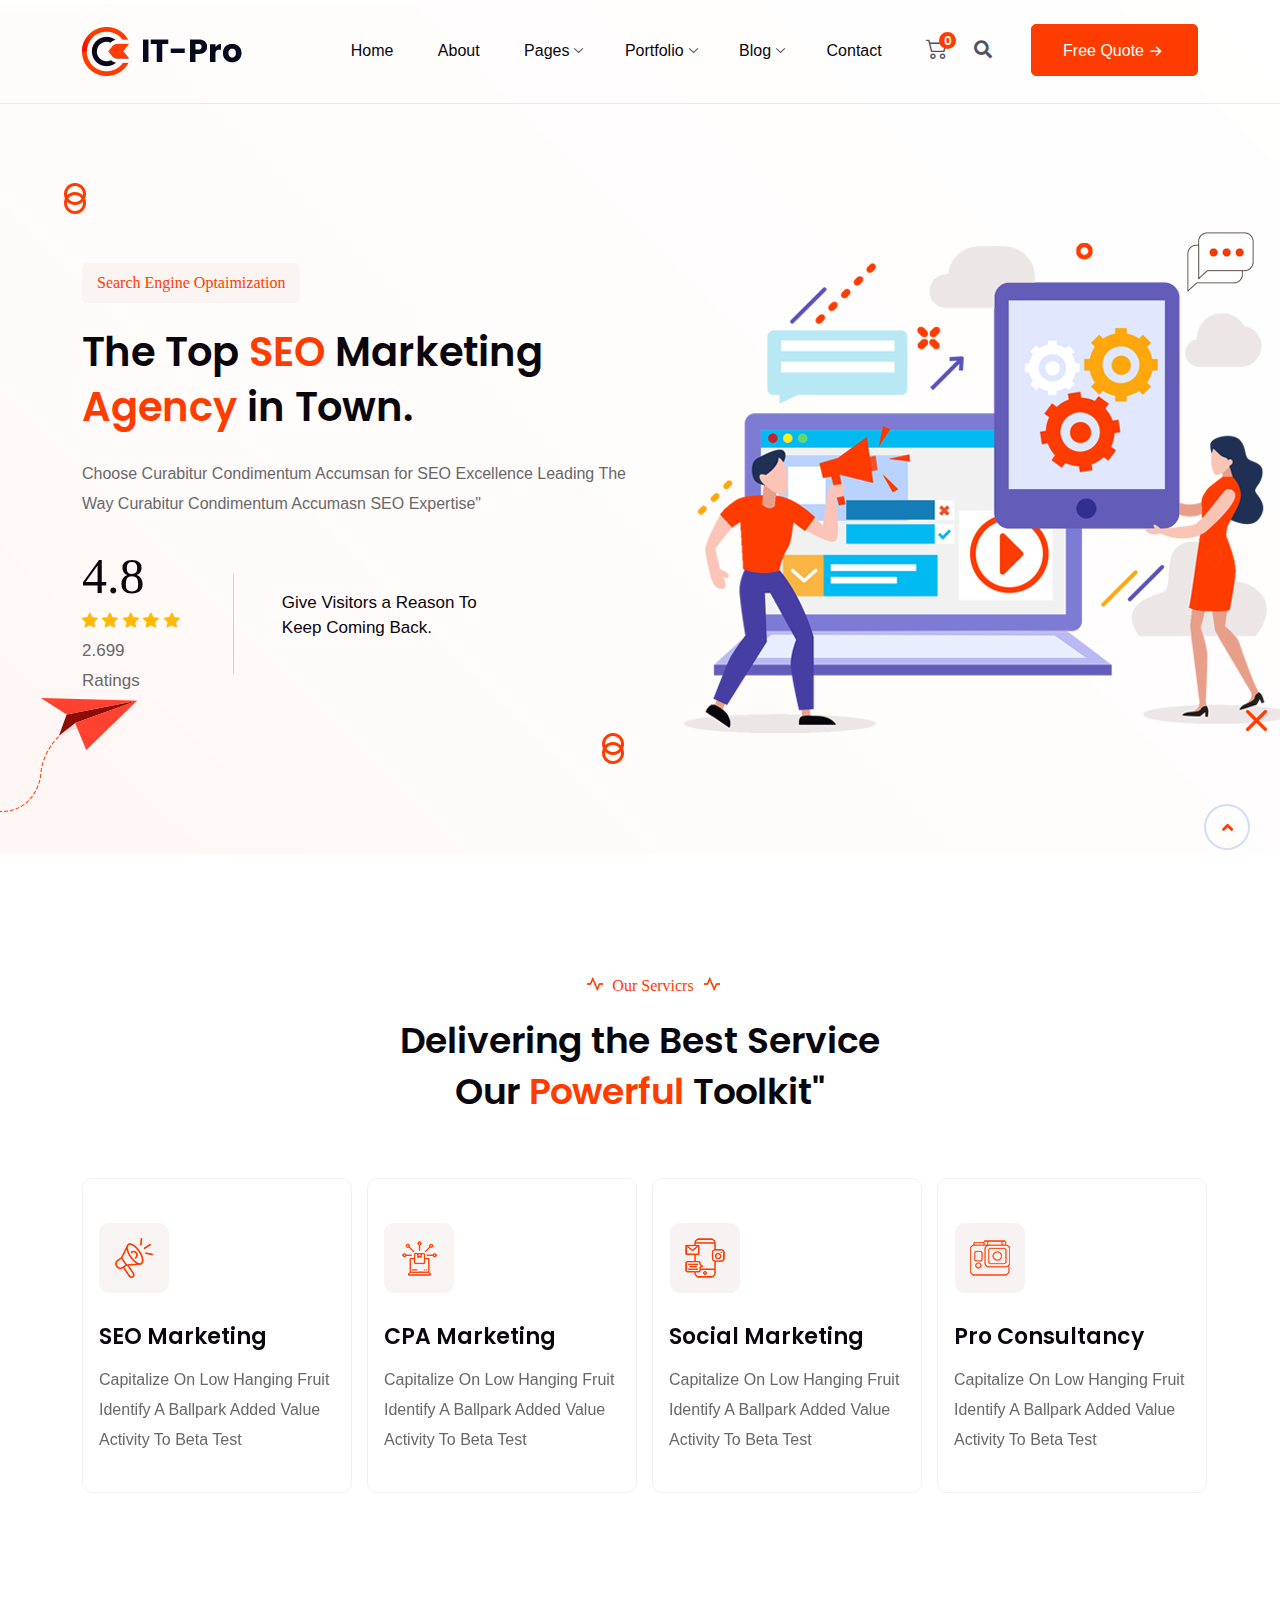
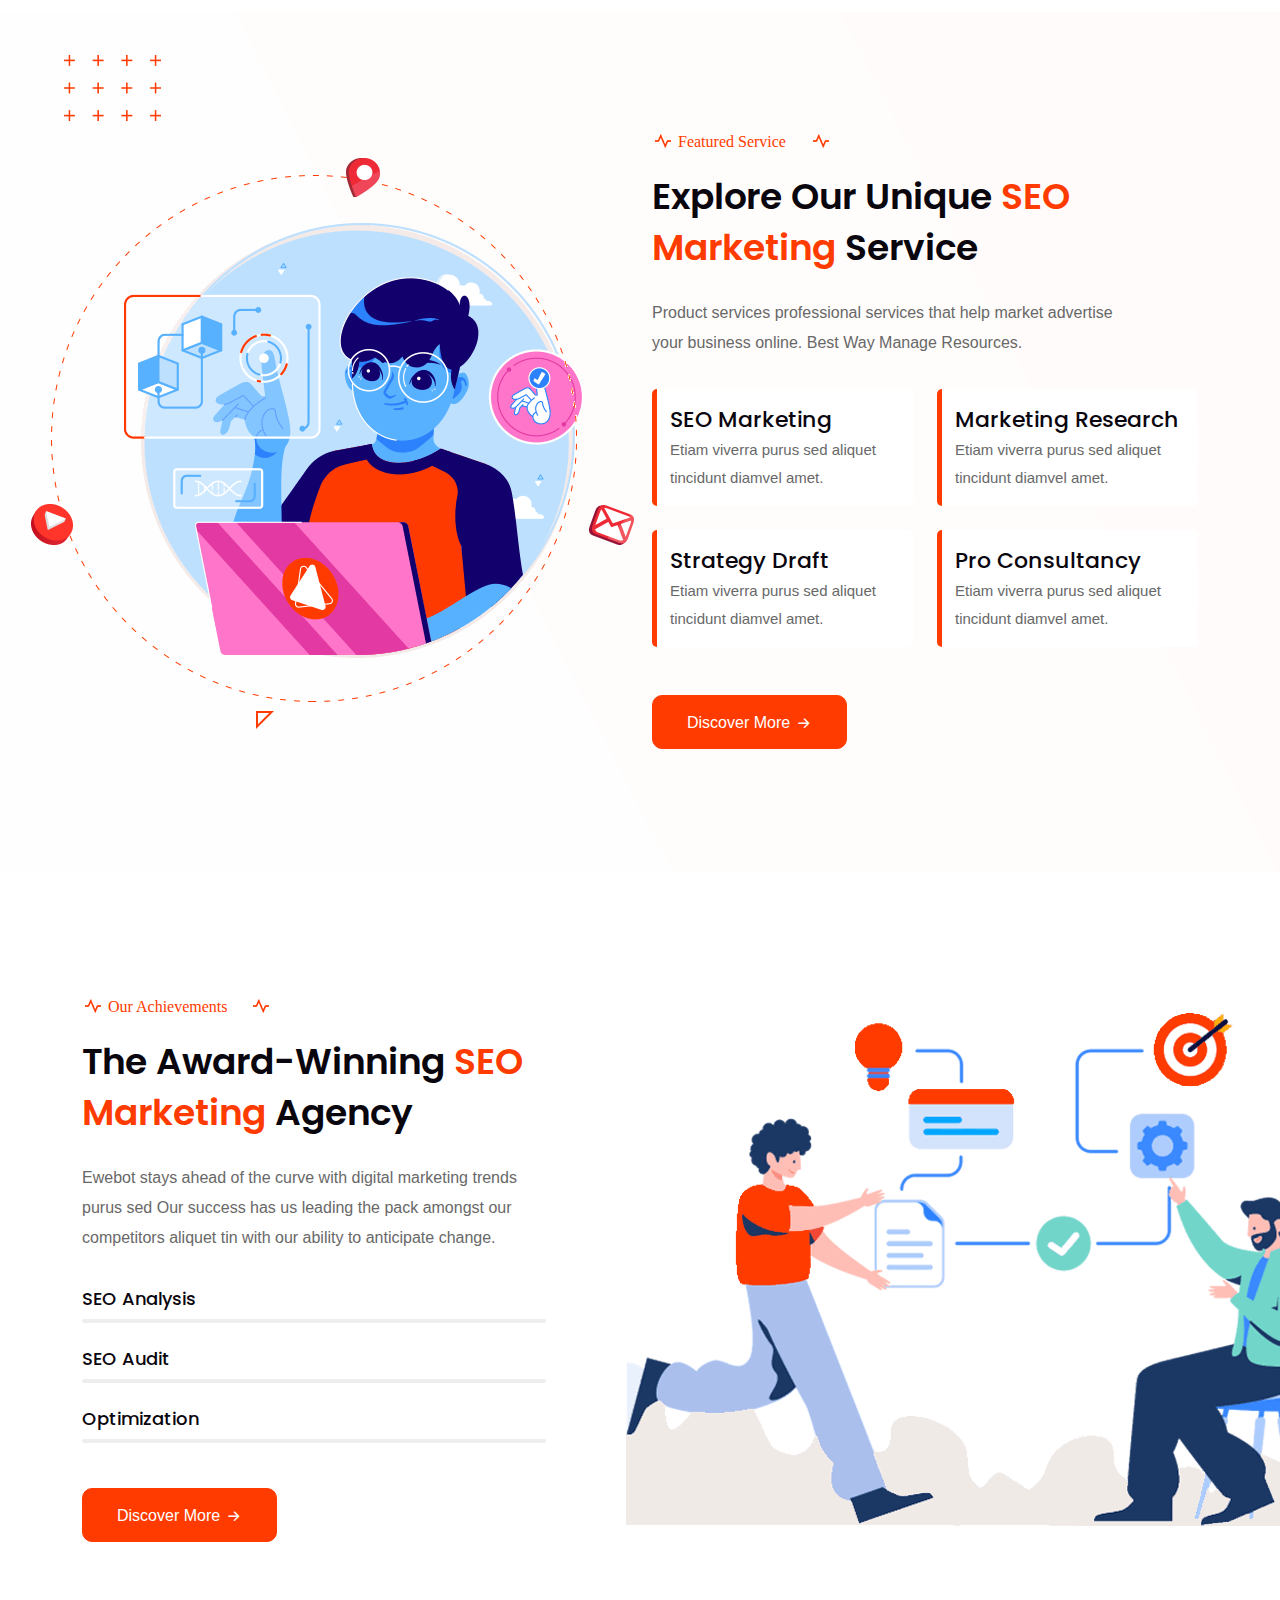
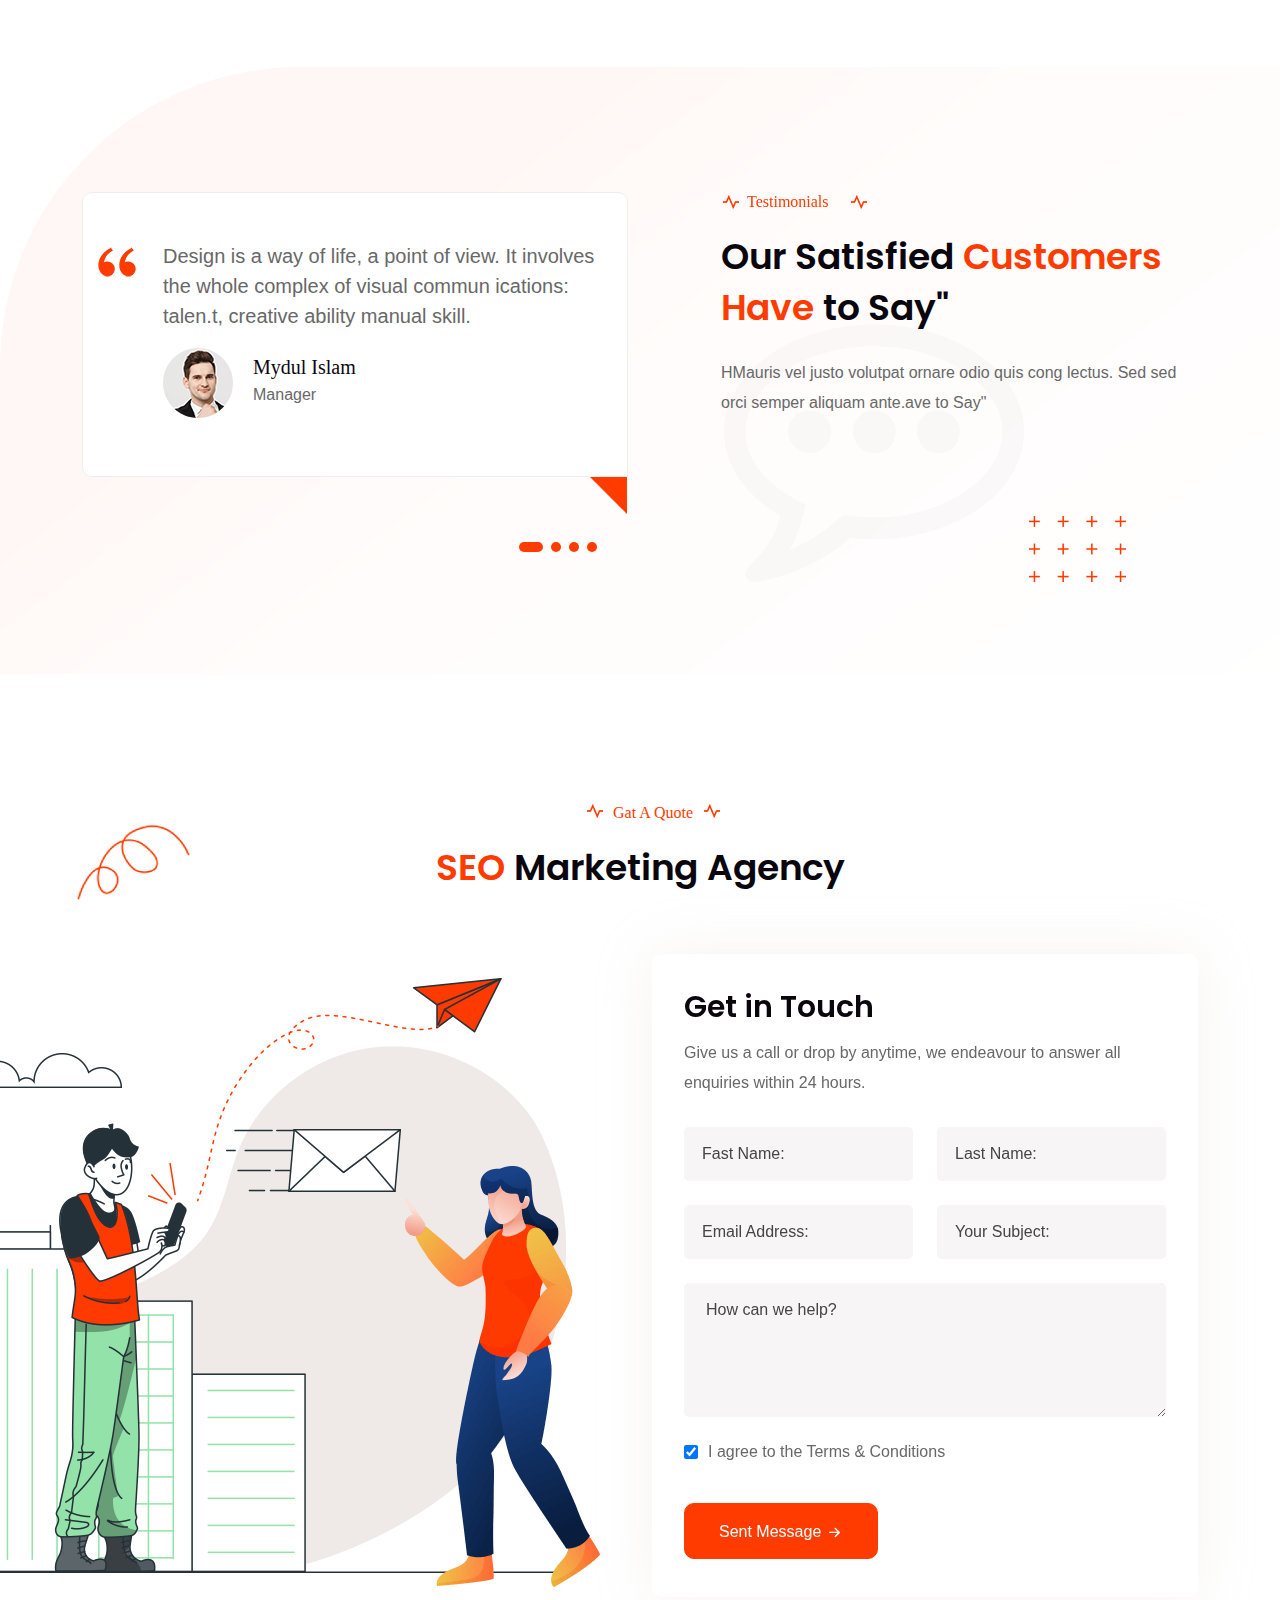
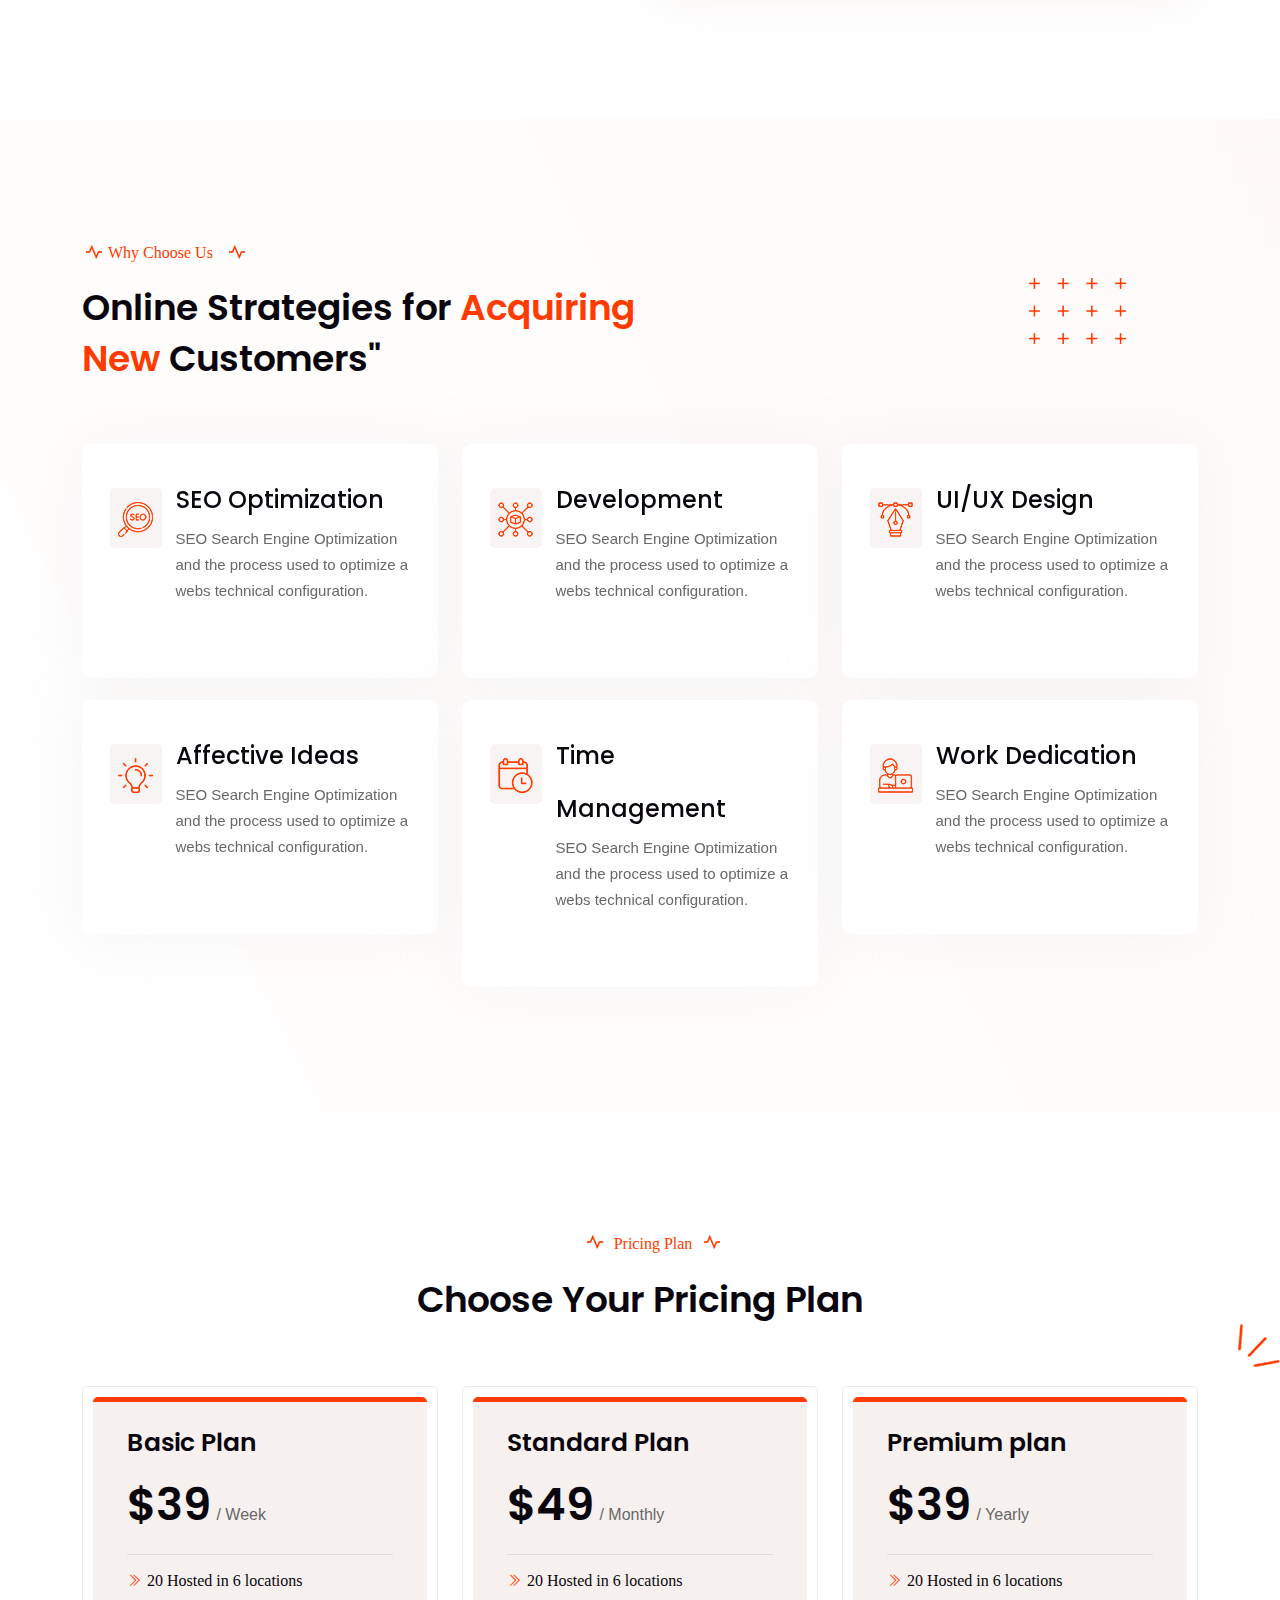
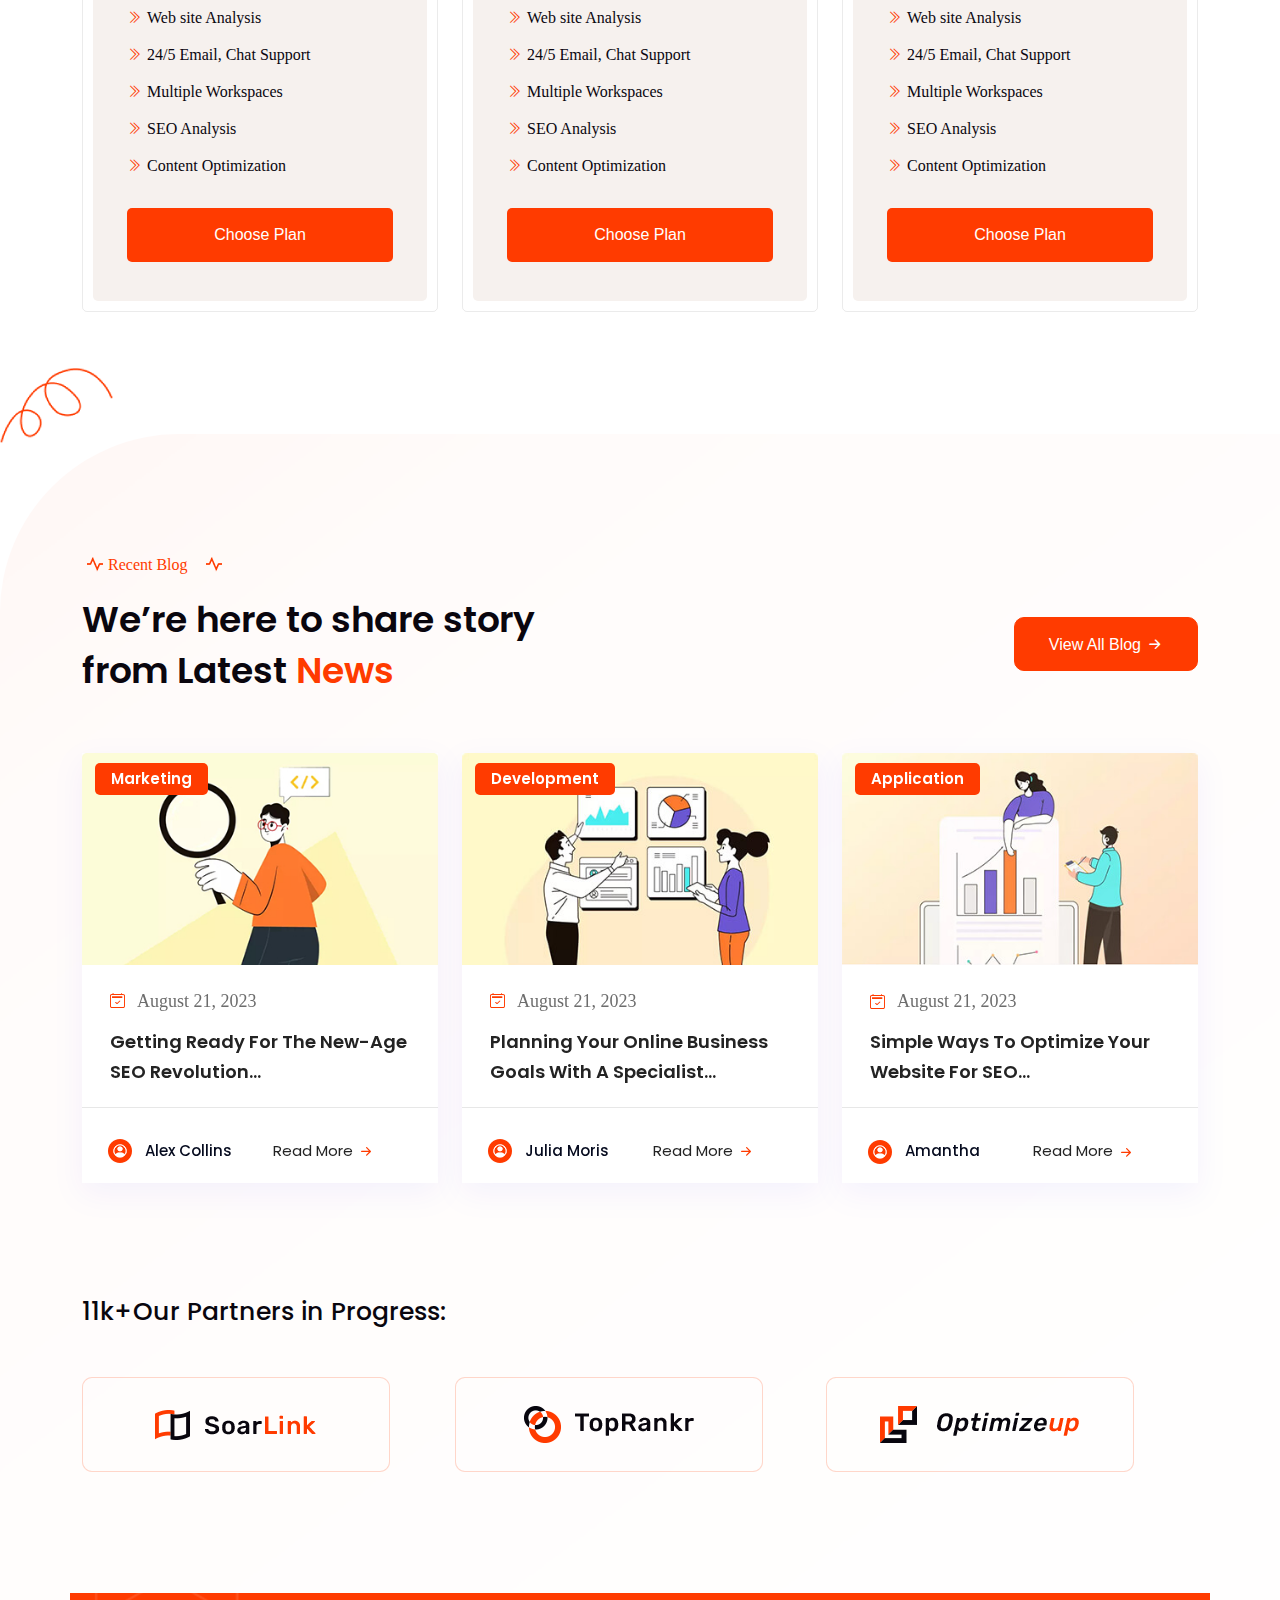
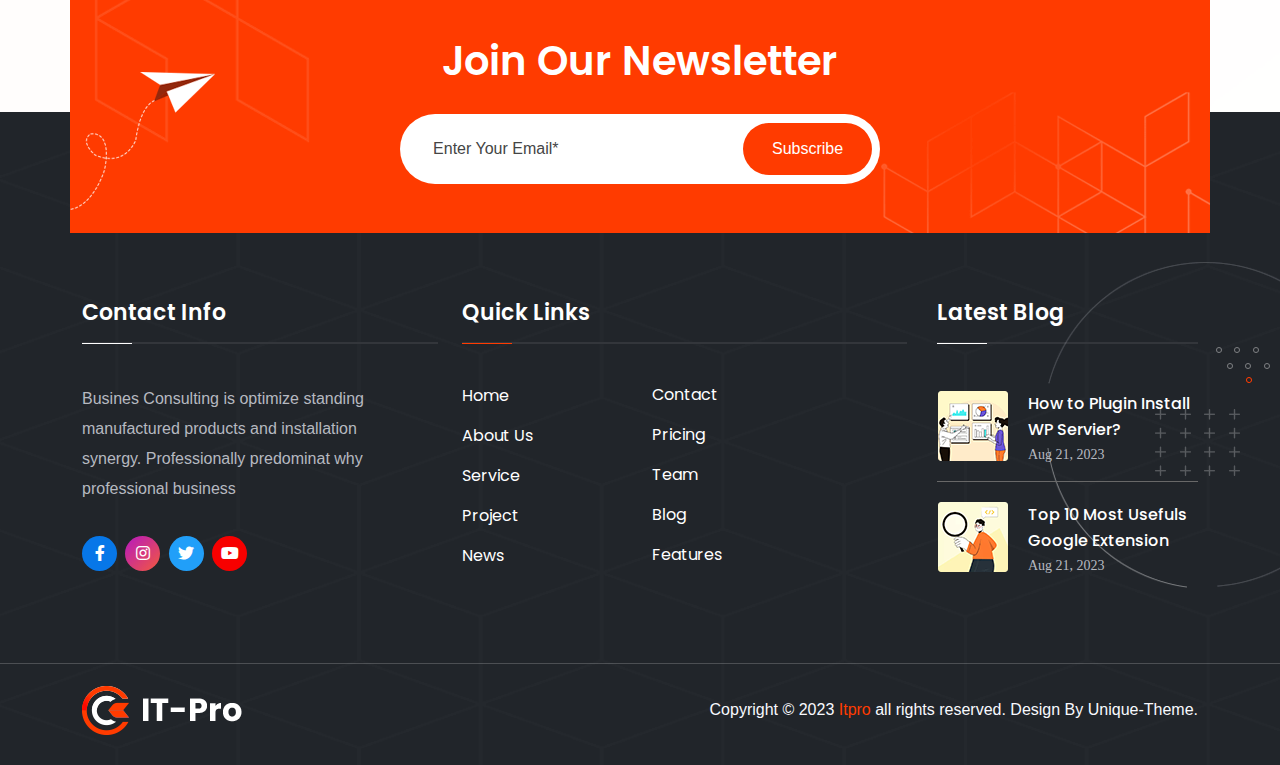
==== index.html @ f82e005d "premier depot" ====
<!DOCTYPE HTML>
<html lang="en-US">


<!-- Mirrored from m100.ditsolution.net/html/itpro/seo/index.html by HTTrack Website Copier/3.x [XR&CO'2014], Mon, 23 Oct 2023 16:25:37 GMT -->
<head>
	<meta charset="UTF-8">
	<meta http-equiv="x-ua-compatible" content="ie=edge">
	<title>itpro - Seo Agency  HTML5 Template</title>
	<meta name="description" content="">
	<meta name="viewport" content="width=device-width, initial-scale=1">
	<!-- Favicon -->
	<link rel="icon" type="image/png" sizes="56x56" href="assets/images/fav-icon/icon.png">

	<!-- bootstrap CSS -->
	<link rel="stylesheet" href="assets/css/bootstrap.min.css" type="text/css" media="all">
	<!-- carousel CSS -->
	<link rel="stylesheet" href="assets/css/owl.carousel.min.css" type="text/css" media="all">
	<!-- animate CSS -->
	<link rel="stylesheet" href="assets/css/animate.css" type="text/css" media="all">
	<!-- animated-text CSS -->
	<link rel="stylesheet" href="assets/css/animated-text.css" type="text/css" media="all">
	<!-- font-awesome CSS -->
	<link rel="stylesheet" href="assets/css/all.min.css" type="text/css" media="all">
	<!-- font-flaticon CSS -->
	<link rel="stylesheet" href="assets/css/flaticon.css" type="text/css" media="all">
	<!-- theme-default CSS -->
	<link rel="stylesheet" href="assets/css/theme-default.css" type="text/css" media="all">
	<!-- meanmenu CSS -->
	<link rel="stylesheet" href="assets/css/meanmenu.min.css" type="text/css" media="all">
	<!-- transitions CSS -->
	<link rel="stylesheet" href="assets/css/owl.transitions.css" type="text/css" media="all">
	<!-- venobox CSS -->
	<link rel="stylesheet" href="venobox/venobox.css" type="text/css" media="all">

	<!-- bootstrap icons -->
	<link rel="stylesheet" href="assets/css/bootstrap-icons.css" type="text/css" media="all">

	<!-- Main Style CSS -->
	<link rel="stylesheet" href="assets/css/style.css" type="text/css" media="all">
	<!-- responsive CSS -->
	<link rel="stylesheet" href="assets/css/responsive.css" type="text/css" media="all">

	<!-- modernizr js -->
	<script src="assets/js/vendor/modernizr-3.5.0.min.js"></script>
</head>

<body>
	<!-- loder -->
	<div class="loader-wrapper">
		<div class="loader"></div>
		<div class="loder-section left-section"></div>
		<div class="loder-section right-section"></div>
	</div>



<!--==================================================-->
<!-- Start itpro Header Menu Area -->
<!--==================================================-->
   <div id="sticky-header" class="header_menu_area">
   	    <div class="container">
   	    	<div class="row align-items-center">
   	    		<div class="col-lg-2 text-left">
   	    			<div class="header_logo">
   	    				<a href="index.html"><img src="assets/images/logo1.png" alt="logo"></a>
   	    			</div>
   	    		</div>
   	    		<div class="col-lg-10">
   	    			<div class="header_menu">
   	    				<ul class="nav_scroll">
   	    					<li><a href="index.html">Home</a></li>
   	    					<li><a href="about.html">About</a></li>
   	    					<li class="menu-item-has-children"><a href="#">Pages<i class="bi bi-chevron-down"></i></a>
						      <ul class="sub-menu">
							  		<li><a href="about.html">About Us</a></li>
									<li><a href="service.html">Service</a></li>
									<li><a href="service-details.html">Service Details</a></li>
									<li><a href="team.html">Our Team</a></li>
									<li><a href="pricing.html">Pricing</a></li>
									<li><a href="faqs.html">Faqs</a></li>
									<li><a href="404.html">404</a></li>
									<li><a href="contact.html">Contact Us</a></li>
								</ul>
   	    					</li>
   	    					<li class="menu-item-has-children"><a href="#">Portfolio<i class="bi bi-chevron-down"></i></a>
					           <ul class="sub-menu">
									<li><a href="portfolio.html">Portfolio</a></li>
									<li><a href="portfolio-details.html">Portfolio Details</a></li>
								</ul>
   	    					</li>
   	    					<li class="menu-item-has-children"><a href="#">Blog<i class="bi bi-chevron-down"></i></a>
					           <ul class="sub-menu">
									<li><a href="blog-grid.html">Blog Grid</a></li>
									<li><a href="blog-details.html">Blog Details</a></li>
								</ul>
   	    					</li>
   	    					<li><a href="contact.html">Contact</a></li>
   	    				</ul>
   	    				<div class="header-cart">
   	    					<a href="#"><i class="bi bi-cart2"></i></a>
   	    					<div class="cart-count">
   	    						<h4>0</h4>
   	    					</div>
   	    				</div>
   	    			   <div class="header-search-button search-box-outer">
				         <a href="#"><i class="fas fa-search"></i></a>
				       </div>
				       <div class="header-button">
				       		<a href="#">Free Quote<i class="bi bi-arrow-right-short"></i></a>
				       </div>
   	    			</div>
   	    		</div>
   	    	</div>
   	    </div>
   </div>
<!--==================================================-->
<!-- End itpro Header Menu Area -->
<!--==================================================-->




<!--==================================================-->
<!-- Start itpro Main Menu Area -->
<!--==================================================-->
<div class="mobile-menu-area sticky d-sm-block d-md-block d-lg-none ">
	<div class="mobile-menu">
		<nav class="header_menu">
			<ul class="nav_scroll">
				<li><a href="index.html">Home</a></li>
				<li><a href="about.html">About</a></li>
				<li class="menu-item-has-children"><a href="#">Pages</a>
		        <ul class="sub-menu">
			  		<li><a href="about.html">About Us</a></li>
					<li><a href="service.html">Service</a></li>
					<li><a href="service-details.html">Service Details</a></li>
					<li><a href="team.html">Our Team</a></li>
					<li><a href="pricing.html">Pricing</a></li>
					<li><a href="faqs.html">Faqs</a></li>
					<li><a href="404.html">404</a></li>
					<li><a href="contact.html">Contact Us</a></li>
				</ul>
				</li>
				<li class="menu-item-has-children"><a href="#">Portfolio</a>
	           <ul class="sub-menu">
					<li><a href="portfolio.html">Portfolio</a></li>
					<li><a href="portfolio-details.html">Portfolio Details</a></li>
				</ul>
				</li>
				<li class="menu-item-has-children"><a href="#">Blog</a>
	           <ul class="sub-menu">
					<li><a href="blog-grid.html">Blog Grid</a></li>
					<li><a href="blog-details.html">Blog Details</a></li>
				</ul>
				</li>
				<li><a href="contact.html">Contact</a></li>
			</ul>
		</nav>
	</div>
</div>
<!--==================================================-->
<!-- End itpro Main Menu Area -->
<!--==================================================-->




<!--==================================================-->
<!-- Start itpro Hero Area -->
<!--==================================================-->
	<div class="hero-area align-items-center d-flex">
		<div class="container">
			<div class="row upper align-items-center">
				<div class="col-lg-6 col-md-12">
					<div class="hero-content">
						<h4>Search Engine Optaimization </h4>
						<h1>The Top <span>SEO</span> Marketing</h1>
						<h1><span>Agency</span> in Town.</h1>
						<p class="hero-desc">Choose Curabitur Condimentum Accumsan for SEO Excellence Leading The Way Curabitur Condimentum Accumasn SEO Expertise"</p>
					</div>
					<div class="customer-rating">
						<div class="customer-rating-content">
							<h1>4.8</h1>
							<ul>
								<li><i class="bi bi-star-fill"></i></li>
								<li><i class="bi bi-star-fill"></i></li>
								<li><i class="bi bi-star-fill"></i></li>
								<li><i class="bi bi-star-fill"></i></li>
								<li><i class="bi bi-star-fill"></i></li>
							</ul>
							<p>2.699 Ratings</p>
						</div>
						<div class="customer-comment">
						    <p>Give Visitors a Reason To Keep Coming Back.</p>
					    </div>
					</div>
			    </div>
			    <div class="col-lg-6 col-md-12">
			    	<div class="hero-thumb">
			    		<img src="assets/images/slider/hero-thumb.png" alt="">
			    	</div>
			    </div>
			</div>
		   <div class="hero-shape-1">
		    	<img src="assets/images/slider/hero-shape-1.png" alt="">
		    </div>
		    <div class="hero-shape-2">
		    	<img src="assets/images/slider/hero-shape-2.png" alt="">
		    </div>	
		    <div class="hero-shape-3">
		    	<img src="assets/images/slider/hero-shape-2.png" alt="">
		    </div>			  
		     <div class="hero-shape-4">
		    	<img src="assets/images/slider/hero-shape-3.png" alt="">
		    </div>
		</div>
	</div>
<!--==================================================-->
<!-- End itpro Hero Area -->
<!--==================================================-->





<!--==================================================-->
<!-- Start itpro Service Area -->
<!--==================================================-->
<div class="service-area">
	<div class="container">
		<div class="row">
			<div class="col-md-12 text-center">
				<div class="section-title center">
					<h4>Our Servicrs</h4>
					<h1> Delivering the Best Service </h1>
					<h1>Our <span>Powerful</span> Toolkit"</h1>
				</div>
			</div>
		</div>
		<div class="row align-items-center">					
			<div class="col-lg-3 col-md-6">
				<div class="flip-box">
				   <div class="flip-box-inner">
					    <div class="flip-box-front">
					       <div class="filp-box-icon">
					       	 <img src="assets/images/resource/service-icon-1.png" alt="">
					       </div>
					       <div class="filp-box-content">
					       	  <h4>SEO Marketing</h4>
					       	  <p>Capitalize On Low Hanging Fruit Identify A Ballpark Added Value Activity To Beta Test</p>
					       </div>
					    </div>
					    <div class="flip-box-back">
					       <div class="flip-box-back-content">
					      	  <h4>Digital Product</h4>
					      	  <p>Phasellus malesuada fringillafgs Provide A Robust Synopsis From High Level Overviewie Office Info
                               Services, Sweeping Mopping The Kitchen Cleaning,</p>
					       </div>
					       <div class="flip-box-button">
					       	   <a href="#">Read More<i class="bi bi-arrow-right-short"></i></a>
					       </div>
					       <div class="filp-box-back-number">
					       	  <h4>01</h4>
					       </div>
					    </div>
				   </div>
				</div>
			</div>				
			<div class="col-lg-3 col-md-6">
				<div class="flip-box">
				   <div class="flip-box-inner">
					    <div class="flip-box-front">
					       <div class="filp-box-icon">
					       	 <img src="assets/images/resource/service-icon-4.png" alt="">
					       </div>
					       <div class="filp-box-content">
					       	  <h4>CPA Marketing</h4>
					       	  <p>Capitalize On Low Hanging Fruit Identify A Ballpark Added Value Activity To Beta Test</p>
					       </div>
					    </div>
					    <div class="flip-box-back">
					       <div class="flip-box-back-content">
					      	  <h4>Digital Product</h4>
					      	  <p>Phasellus malesuada fringillafgs Provide A Robust Synopsis From High Level Overviewie Office Info
                               Services, Sweeping Mopping The Kitchen Cleaning,</p>
					       </div>
					       <div class="flip-box-button">
					       	   <a href="#">Read More<i class="bi bi-arrow-right-short"></i></a>
					       </div>
					       <div class="filp-box-back-number">
					       	  <h4>02</h4>
					       </div>
					    </div>
				   </div>
				</div>
			</div>				
			<div class="col-lg-3 col-md-6">
				<div class="flip-box">
				   <div class="flip-box-inner">
					    <div class="flip-box-front">
					       <div class="filp-box-icon">
					       	 <img src="assets/images/resource/service-icon-2.png" alt="">
					       </div>
					       <div class="filp-box-content">
					       	  <h4>Social Marketing</h4>
					       	  <p>Capitalize On Low Hanging Fruit Identify A Ballpark Added Value Activity To Beta Test</p>
					       </div>
					    </div>
					    <div class="flip-box-back">
					       <div class="flip-box-back-content">
					      	  <h4>Digital Product</h4>
					      	  <p>Phasellus malesuada fringillafgs Provide A Robust Synopsis From High Level Overviewie Office Info
                               Services, Sweeping Mopping The Kitchen Cleaning,</p>
					       </div>
					       <div class="flip-box-button">
					       	   <a href="#">Read More<i class="bi bi-arrow-right-short"></i></a>
					       </div>
					       <div class="filp-box-back-number">
					       	  <h4>03</h4>
					       </div>
					    </div>
				   </div>
				</div>
			</div>				
			<div class="col-lg-3 col-md-6">
				<div class="flip-box">
				   <div class="flip-box-inner">
					    <div class="flip-box-front">
					       <div class="filp-box-icon">
					       	 <img src="assets/images/resource/service-icon-3.png" alt="">
					       </div>
					       <div class="filp-box-content">
					       	  <h4>Pro Consultancy</h4>
					       	  <p>Capitalize On Low Hanging Fruit Identify A Ballpark Added Value Activity To Beta Test</p>
					       </div>
					    </div>
					    <div class="flip-box-back">
					       <div class="flip-box-back-content">
					      	  <h4>Digital Product</h4>
					      	  <p>Phasellus malesuada fringillafgs Provide A Robust Synopsis From High Level Overviewie Office Info
                               Services, Sweeping Mopping The Kitchen Cleaning,</p>
					       </div>
					       <div class="flip-box-button">
					       	   <a href="#">Read More<i class="bi bi-arrow-right-short"></i></a>
					       </div>
					       <div class="filp-box-back-number">
					       	  <h4>04</h4>
					       </div>
					    </div>
				   </div>
				</div>
			</div>				
		</div>	
	</div>
</div>
<!--==================================================-->
<!-- Start itpro Service Area -->
<!--==================================================-->



<!--==================================================-->
<!-- Start itpro feature Area-->
<!--==================================================-->
<div class="feature-area">
	<div class="container">
		<div class="row align-items-center">
			<div class="col-lg-6 col-md-12">
				<div class="feature-thumb">
					<img src="assets/images/resource/feature-thumb.png" alt="">
				</div>
			</div>
			<div class="col-lg-6 col-md-12">
				<div class="section-title tow">
					<h4>Featured Service</h4>
					<h1>Explore Our Unique <span>SEO</span></h1>
					<h1><span>Marketing</span> Service</h1>
					<p class="description-1">Product services professional services that help market 
					advertise your business online. Best Way Manage Resources.</p>
				</div>

				<div class="row">
					<div class="col-md-6">
						<div class="single-feature-item">
						    <div class="feature-content">
						    	<h4>SEO Marketing</h4>
						    	<p>Etiam viverra purus sed aliquet tincidunt diamvel amet.</p>
						    </div>
						</div>
					</div>				
					<div class="col-md-6">
						<div class="single-feature-item">
						    <div class="feature-content">
						    	<h4>Marketing Research</h4>
						    	<p>Etiam viverra purus sed aliquet tincidunt diamvel amet.</p>
						    </div>
						</div>
					</div>				
					<div class="col-md-6">
						<div class="single-feature-item">
						    <div class="feature-content">
						    	<h4>Strategy Draft</h4>
						    	<p>Etiam viverra purus sed aliquet tincidunt diamvel amet.</p>
						    </div>
						</div>
					</div>				
					<div class="col-md-6">
						<div class="single-feature-item">
						    <div class="feature-content">
						    	<h4>Pro Consultancy</h4>
						    	<p>Etiam viverra purus sed aliquet tincidunt diamvel amet.</p>
						    </div>
						</div>
					</div>
					<div class="itpro-button">
						<a href="#">Discover More<i class="bi bi-arrow-right-short"></i></a>
					</div>
				</div>
			</div>
		</div>
		<div class="feature-shape-1 rotateme">
			<img src="assets/images/resource/feature-shape-1.png" alt="">
		</div>
		<div class="feature-shape-2">
			<a href="#"><img src="assets/images/resource/feature-shape-2.png" alt=""></a>
		</div>		
		<div class="feature-shape-3">
			<a href="mailto:someone@example.com"><img src="assets/images/resource/feature-shape-3.png" alt=""></a>
		</div>		
		<div class="feature-shape-4">
			<a class="video-vemo-icon venobox vbox-item" data-vbtype="youtube" data-autoplay="true" href="https://www.youtube.com/watch?v=e6R6VsgD8yQ"><img src="assets/images/resource/feature-shape-4.png" alt=""></a>
		</div>
		<div class="feature-shape-5">
			<img src="assets/images/resource/feature-shape-5.png" alt="">
		</div>			
		<div class="feature-shape-6">
			<img src="assets/images/resource/feature-shape-6.png" alt="">
		</div>	
	</div>
</div>
<!--==================================================-->
<!-- End itpro feature Area-->
<!--==================================================-->




<!--==================================================-->
<!-- Start itpro Skill Area-->
<!--==================================================-->
<div class="skill-area">
	<div class="container">
		<div class="row align-items-center">
			<div class="col-lg-6 col-md-12">
				<div class="section-title tow">
					<h4>Our Achievements</h4>
					<h1>The Award-Winning <span>SEO</span></h1>
					<h1><span>Marketing</span> Agency</h1>
					<p class="description-1">Ewebot stays ahead of the curve with digital marketing trends  purus sed
                   Our success has us leading the pack amongst our competitors  aliquet tin with our ability to anticipate change.</p>
				</div>
				<div class="skill">
					<p>SEO Analysis</p>
					<div class="skill-bar skill1 wow slideInLeft animated">
						<span class="skill-count1">95%</span>
					</div>
				</div>
				<div class="skill">
					<p>SEO Audit</p>
					<div class="skill-bar skill2 wow slideInLeft animated">
						 <span class="skill-count2">85%</span>
					</div>
				</div>      
			    <div class="skill">
					<p>Optimization</p>
					<div class="skill-bar skill1 wow slideInLeft animated">
						<span class="skill-count1">95%</span>
					</div>
				</div>
				<div class="itpro-button">
					<a href="#">Discover More<i class="bi bi-arrow-right-short"></i></a>
				</div>
			</div>
			<div class="col-lg-6 col-md-12">
				<div class="skill-thumb">
					<img src="assets/images/resource/skill-thumb.png" alt="">
				</div>
			</div>
		</div>
	</div>
</div>
<!--==================================================-->
<!-- End itpro Skill Area -->
<!--==================================================-->




<!--==================================================-->
<!-- Start itpro Testimonial Area -->
<!--==================================================-->
<div class="testimonial-area">
	<div class="container">
		<div class="row">
			<div class="col-lg-6 col-md-12">
				<div class="row">
					<div class="testimonial_list owl-carousel">
						<div class="col-md-12">
							<div class="single-testimonial-box">
								<div class="testi-quote-icon">
									<img src="assets/images/resource/testi-quote-icon-1.png" alt="">
								</div>
								<div class="testi-content">
									<p>Design is a way of life, a point of view. It involves the whole complex of visual commun ications: talen.t,
			                        creative ability manual skill.</p>

			                        <div class="testi-author">
									   <div class="testi-author-thumb">
										   <img src="assets/images/resource/testi-img.png" alt="">
									    </div>
									    <div class="testi-author-title">
										    <h4>Mydul Islam</h4>
										    <p>Manager</p>
									    </div>
								    </div>
								</div>
							</div>
						</div>						
						<div class="col-md-12">
							<div class="single-testimonial-box">
								<div class="testi-quote-icon">
									<img src="assets/images/resource/testi-quote-icon-1.png" alt="">
								</div>
								<div class="testi-content">
									<p>Design is a way of life, a point of view. It involves the whole complex of visual commun ications: talen.t,
			                        creative ability manual skill.</p>

			                        <div class="testi-author">
									   <div class="testi-author-thumb">
										   <img src="assets/images/resource/testi-img.png" alt="">
									    </div>
									    <div class="testi-author-title">
										    <h4>Mydul Islam</h4>
										    <p>Manager</p>
									    </div>
								    </div>
								</div>
							</div>
						</div>						
						<div class="col-md-12">
							<div class="single-testimonial-box">
								<div class="testi-quote-icon">
									<img src="assets/images/resource/testi-quote-icon-1.png" alt="">
								</div>
								<div class="testi-content">
									<p>Design is a way of life, a point of view. It involves the whole complex of visual commun ications: talen.t,
			                        creative ability manual skill.</p>

			                        <div class="testi-author">
									   <div class="testi-author-thumb">
										   <img src="assets/images/resource/testi-img.png" alt="">
									    </div>
									    <div class="testi-author-title">
										    <h4>Mydul Islam</h4>
										    <p>Manager</p>
									    </div>
								    </div>
								</div>
							</div>
						</div>						
						<div class="col-md-12">
							<div class="single-testimonial-box">
								<div class="testi-quote-icon">
									<img src="assets/images/resource/testi-quote-icon-1.png" alt="">
								</div>
								<div class="testi-content">
									<p>Design is a way of life, a point of view. It involves the whole complex of visual commun ications: talen.t,
			                        creative ability manual skill.</p>

			                        <div class="testi-author">
									   <div class="testi-author-thumb">
										   <img src="assets/images/resource/testi-img.png" alt="">
									    </div>
									    <div class="testi-author-title">
										    <h4>Mydul Islam</h4>
										    <p>Manager</p>
									    </div>
								    </div>
								</div>
							</div>
						</div>
					</div>
				</div>
			</div>
			<div class="col-lg-6 col-md-12">
				<div class="section-title tow">
					<h4>Testimonials</h4>
					<h1>Our Satisfied <span>Customers</span></h1>
					<h1><span>Have</span> to Say"</h1>
					<p class="description-1">HMauris vel justo volutpat ornare odio quis cong lectus. Sed sed orci semper
                    aliquam ante.ave to Say"</p>
				</div>
			</div>
		</div>
		<div class="testi-shape-1">
			<img src="assets/images/resource/testi-shape-2.png" alt="">
		</div>		
		<div class="testi-shape-2">
			<img src="assets/images/resource/feature-shape-5.png" alt="">
		</div>
	</div>
</div>
<!--==================================================-->
<!-- Start itpro Testimonial Area -->
<!--==================================================-->



<!--==================================================-->
<!-- Start itpro Contact Area -->
<!--==================================================-->
<div class="contact-area">
	<div class="container">
		<div class="row">
			<div class="col-md-12 text-center">
				<div class="section-title center">
					<h4>Gat A Quote</h4>
					<h1><span>SEO</span> Marketing Agency</h1>
				</div>
			</div>
		</div>
		<div class="row align-items-center">
			<div class="col-lg-6 col-md-12">
				<div class="contact-thumb">
					<img src="assets/images/resource/contact-thumb.png" alt="">
					<div class="contact-shape-1 bounce-animate1">
						<img src="assets/images/resource/contact-shape-1.png" alt="">
					</div>			
					<div class="contact-shape-2">
						<img src="assets/images/resource/contact-shape-2.png" alt="">
					</div>
				</div>
			</div>
			<div class="col-lg-6 col-md-12">
				<div class="single-contact-box">
					<div class="contact-content">
						<h4>Get in Touch</h4>
						<p>Give us a call or drop by anytime, we endeavour to answer all enquiries within 24 hours.</p>
					</div>
					<form action="https://formspree.io/f/myyleorq" method="POST" id="dreamit-form">
					    <div class="row">
					       <div class="col-md-6">
							    <div class="single-input-box">
								    <input type="text" name="Fast Name" placeholder="Fast Name:" required>
							    </div>
						    </div>						
						    <div class="col-md-6">
							    <div class="single-input-box">
							 	    <input type="text" name="Last Name" placeholder="Last Name:" required>
							    </div>
						   </div>						   
						    <div class="col-md-6">
							    <div class="single-input-box">
							 	    <input type="text" name="Email" placeholder="Email Address:" required>
							    </div>
						   </div>						    
						   <div class="col-md-6">
							    <div class="single-input-box">
							 	    <input type="text" name="subject" placeholder="Your Subject:" required>
							    </div>
						   </div>
						   <div class="col-md-12">
						   	  <div class="single-massage-box">
						   	  	 <textarea name="massage" id="massage" cols="30" rows="10" placeholder="How can we help?"></textarea>
						   	  </div>
						   </div>
						   <div class="col-md-12">
						   	   <div class="checke-box">
						   	  	   <input type="checkbox" checked="checked" name="sameadr"><span>I agree to the Terms & Conditions</span>
						   	    </div>
						   </div>
						   <div class="col-md-12">
						   	   <div class="submit-button">
						   	   	  <button type="submit">Sent Message<i class="bi bi-arrow-right-short"></i></button>
						   	   </div>
						   </div>
					    </div>
				   </form>
				   <div id="status"></div>
				</div>
			</div>
		</div>
		<div class="contact-section-shape">
			<img src="assets/images/resource/section-shape-2.png" alt="">
		</div>
	</div>
</div>
<!--==================================================-->
<!-- Start itpro Contact Area -->
<!--==================================================-->



<!--==================================================-->
<!-- Start itpro Why Choose US Area -->
<!--==================================================-->
<div class="why-choose-us-area">
	<div class="container">
		<div class="row">
			<div class="col-lg-8">
			   <div class="section-title tow">
					<h4>Why Choose Us</h4>
					<h1>Online Strategies for <span>Acquiring</span></h1>
					<h1><span>New</span> Customers"</h1>
				</div>
			</div>
		</div>
		<div class="row">
			<div class="col-lg-4 col-md-6">
				<div class="single-why-choose-us-box">
					<div class="choose-us-icon">
						<img src="assets/images/resource/why-choose-icon-1.png" alt="">
					</div>
					<div class="choose-us-content">
						<h4>SEO Optimization </h4>
						<p>SEO Search Engine Optimization and the process used to optimize a webs technical configuration.</p>
					</div>
				</div>
			</div>			
			<div class="col-lg-4 col-md-6">
				<div class="single-why-choose-us-box">
					<div class="choose-us-icon">
						<img src="assets/images/resource/why-choose-icon-2.png" alt="">
					</div>
					<div class="choose-us-content">
						<h4>Development</h4>
						<p>SEO Search Engine Optimization and the process used to optimize a webs technical configuration.</p>
					</div>
				</div>
			</div>			
			<div class="col-lg-4 col-md-6">
				<div class="single-why-choose-us-box">
					<div class="choose-us-icon">
						<img src="assets/images/resource/why-choose-icon-3.png" alt="">
					</div>
					<div class="choose-us-content">
						<h4>UI/UX Design</h4>
						<p>SEO Search Engine Optimization and the process used to optimize a webs technical configuration.</p>
					</div>
				</div>
			</div>			
			<div class="col-lg-4 col-md-6">
				<div class="single-why-choose-us-box">
					<div class="choose-us-icon">
						<img src="assets/images/resource/why-choose-icon-4.png" alt="">
					</div>
					<div class="choose-us-content">
						<h4>Affective Ideas</h4>
						<p>SEO Search Engine Optimization and the process used to optimize a webs technical configuration.</p>
					</div>
				</div>
			</div>			
			<div class="col-lg-4 col-md-6">
				<div class="single-why-choose-us-box">
					<div class="choose-us-icon">
						<img src="assets/images/resource/why-choose-icon-5.png" alt="">
					</div>
					<div class="choose-us-content">
						<h4>Time Management</h4>
						<p>SEO Search Engine Optimization and the process used to optimize a webs technical configuration.</p>
					</div>
				</div>
			</div>			
			<div class="col-lg-4 col-md-6">
				<div class="single-why-choose-us-box">
					<div class="choose-us-icon">
						<img src="assets/images/resource/why-choose-icon-6.png" alt="">
					</div>
					<div class="choose-us-content">
						<h4>Work Dedication</h4>
						<p>SEO Search Engine Optimization and the process used to optimize a webs technical configuration.</p>
					</div>
				</div>
			</div>
		</div>
		<div class="choose-us-shape">
			<img src="assets/images/resource/feature-shape-5.png" alt="">
		</div>
	</div>
</div>
<!--==================================================-->
<!-- End itpro Why Choose US Area -->
<!--==================================================-->



<!--==================================================-->
<!-- Start itpro Pricing Area -->
<!--==================================================-->
<div class="pricing-area">
	<div class="container">
		<div class="row">
			<div class="col-md-12 text-center">
				<div class="section-title center">
					<h4>Pricing Plan</h4>
					<h1> Choose Your Pricing Plan </h1>
				</div>
			</div>
		</div>
		<div class="row">
			<div class="col-lg-4 col-md-6">
				<div class="single-pricing-box">
					<div class="pricing-item">
						<div class="pricing-head">
							<div class="pricing-head-content">
								<h4>Basic Plan</h4>
								<h1>$39</h1>
								<span>/ Week</span>
							</div>
						</div>
						<div class="pricing-body">
							<div class="pricing-body-item">
								<ul>
									<li><i class="bi bi-chevron-double-right"></i>20 Hosted in 6 locations</li>
									<li><i class="bi bi-chevron-double-right"></i>Web site Analysis</li>
									<li><i class="bi bi-chevron-double-right"></i>24/5 Email, Chat Support</li>
									<li><i class="bi bi-chevron-double-right"></i>Multiple Workspaces</li>
									<li><i class="bi bi-chevron-double-right"></i>SEO Analysis</li>
									<li><i class="bi bi-chevron-double-right"></i>Content Optimization</li>
								</ul>
							</div>
						</div>
						<div class="pricing-button">
							<a href="#">Choose Plan</a>
						</div>
					</div>
				</div>
			</div>			
			<div class="col-lg-4 col-md-6">
				<div class="single-pricing-box">
					<div class="pricing-item">
						<div class="pricing-head">
							<div class="pricing-head-content">
								<h4>Standard Plan</h4>
								<h1>$49</h1>
								<span>/ Monthly</span>
							</div>
						</div>
						<div class="pricing-body">
							<div class="pricing-body-item">
								<ul>
									<li><i class="bi bi-chevron-double-right"></i>20 Hosted in 6 locations</li>
									<li><i class="bi bi-chevron-double-right"></i>Web site Analysis</li>
									<li><i class="bi bi-chevron-double-right"></i>24/5 Email, Chat Support</li>
									<li><i class="bi bi-chevron-double-right"></i>Multiple Workspaces</li>
									<li><i class="bi bi-chevron-double-right"></i>SEO Analysis</li>
									<li><i class="bi bi-chevron-double-right"></i>Content Optimization</li>
								</ul>
							</div>
						</div>
						<div class="pricing-button">
							<a href="#">Choose Plan</a>
						</div>
					</div>
				</div>
			</div>			
			<div class="col-lg-4 col-md-6">
				<div class="single-pricing-box">
					<div class="pricing-item">
						<div class="pricing-head">
							<div class="pricing-head-content">
								<h4>Premium plan</h4>
								<h1>$39</h1>
								<span>/ Yearly</span>
							</div>
						</div>
						<div class="pricing-body">
							<div class="pricing-body-item">
								<ul>
									<li><i class="bi bi-chevron-double-right"></i>20 Hosted in 6 locations</li>
									<li><i class="bi bi-chevron-double-right"></i>Web site Analysis</li>
									<li><i class="bi bi-chevron-double-right"></i>24/5 Email, Chat Support</li>
									<li><i class="bi bi-chevron-double-right"></i>Multiple Workspaces</li>
									<li><i class="bi bi-chevron-double-right"></i>SEO Analysis</li>
									<li><i class="bi bi-chevron-double-right"></i>Content Optimization</li>
								</ul>
							</div>
						</div>
						<div class="pricing-button">
							<a href="#">Choose Plan</a>
						</div>
					</div>
				</div>
			</div>
		</div>
		<div class="pricing-shape">
			<img src="assets/images/resource/pricing-shape-1.png" alt="">
		</div>		
		<div class="pricing-shape-2">
			<img src="assets/images/resource/section-shape-2.png" alt="">
		</div>
	</div>
</div>
<!--==================================================-->
<!-- End itpro Pricing Area -->
<!--==================================================-->


<!--==================================================-->
<!-- Start itpro blog Area -->
<!--==================================================-->
<div class="blog-area">
	<div class="container">
		<div class="row">
			<div class="col-lg-8 col-md-12">
			     <div class="section-title tow">
					<h4>Recent Blog</h4>
					<h1>We’re here to share story</h1>
					<h1>from Latest <span>News</span></h1>
				</div>
			</div>
			<div class="col-lg-4">
				<div class="itpro-button">
					<a href="#">View All Blog<i class="bi bi-arrow-right-short"></i></a>
				</div>
			</div>
		</div>
		<div class="row">
			<div class="col-lg-4 col-md-6">
				<div class="single-blog-box">
					<div class="single-blog-thumb">
						<img src="assets/images/resource/blog-1.jpg" alt="">
					</div>
					<div class="blog-category">
						<h6>Marketing</h6>
					</div>
					<div class="single-blog-content">
						<div class="meta-blog">
							<a href="#"><i class="bi bi-calendar2-check"></i>August 21, 2023</a>
						</div>
						<a href="blog-details.html">Getting Ready For The New-Age SEO Revolution…</a>
					</div>
					<div class="blog-bottom">
						<div class="blog-author">
							<span><img src="assets/images/resource/blog-user.png" alt=""></span>
							<span>Alex Collins</span>
						</div>
						<div class="blog-button">
							<a href="#">Read More<i class="bi bi-arrow-right-short"></i></a>
						</div>
					</div>
				</div>
			</div>	
			<div class="col-lg-4 col-md-6">
				<div class="single-blog-box">
					<div class="single-blog-thumb">
						<img src="assets/images/resource/blog-2.jpg" alt="">
					</div>
					<div class="blog-category">
						<h6>Development</h6>
					</div>
					<div class="single-blog-content">
						<div class="meta-blog">
							<a href="#"><i class="bi bi-calendar2-check"></i>August 21, 2023</a>
						</div>
						<a href="blog-details.html">Planning Your Online Business Goals With A Specialist…</a>
					</div>
					<div class="blog-bottom">
						<div class="blog-author">
							<span><img src="assets/images/resource/blog-user.png" alt=""></span>
							<span>Julia Moris</span>
						</div>
						<div class="blog-button">
							<a href="#">Read More<i class="bi bi-arrow-right-short"></i></a>
						</div>
					</div>
				</div>
			</div>			
			<div class="col-lg-4 col-md-6">
				<div class="single-blog-box">
					<div class="single-blog-thumb">
						<img src="assets/images/resource/blog-3.jpg" alt="">
					</div>
					<div class="blog-category">
						<h6>Application</h6>
					</div>
					<div class="single-blog-content">
						<div class="meta-blog">
							<a href="#"><i class="bi bi-calendar2-check"></i>August 21, 2023</a>
						</div>
						<a href="blog-details.html">Simple Ways To Optimize Your Website For SEO…</a>
					</div>
					<div class="blog-bottom">
						<div class="blog-author">
							<span><img src="assets/images/resource/blog-user.png" alt=""></span>
							<span>Amantha</span>
						</div>
						<div class="blog-button">
							<a href="#">Read More<i class="bi bi-arrow-right-short"></i></a>
						</div>
					</div>
				</div>
			</div>									
		</div>
	</div>
	<div class="brand-area">
		<div class="container">
			<div class="row">
				<div class="col-md-12">
					<div class="brand-content">
						<h4>11k+Our Partners in Progress:</h4>
					</div>
				</div>
			</div>
			<div class="row">
				<div class="brand-list owl-carousel">
			     	<div class="col-md-12">
					   <div class="single-brand-box">
						   <img src="assets/images/resource/brand-1.png" alt="">
					    </div>
				    </div>			     	
				    <div class="col-md-12">
					   <div class="single-brand-box">
						   <img src="assets/images/resource/brand-2.png" alt="">
					    </div>
				    </div>			     	
				    <div class="col-md-12">
					   <div class="single-brand-box">
						   <img src="assets/images/resource/brand-3.png" alt="">
					    </div>
				    </div>			     	
				    <div class="col-md-12">
					   <div class="single-brand-box">
						   <img src="assets/images/resource/brand-4.png" alt="">
					    </div>
				    </div>
				</div>
			</div>
		</div>
	</div>
</div>
<!--==================================================-->
<!-- Start itpro blog Area -->
<!--==================================================-->



<!--==================================================-->
<!-- Start itpro Newsletter Area -->
<!--==================================================-->
<div class="newsletter-area">
	<div class="container">
		<div class="row newsletter">
			<div class="col-md-12 text-center">
				<div class="single-newsletter-box">
					<div class="newsletter-content">
						<h1>Join Our Newsletter</h1>
					</div>
					<form action="#">
						<div class="newsletter-form-box">
							<input type="text" name="Email" placeholder="Enter Your Email*" required>
							<button type="submit">Subscribe</button>
						</div>
					</form>
				</div>
			</div>
			<div class="newslatter-shape">
				<img src="assets/images/resource/newslatter-shape.png" alt="">
			</div>
		</div>
	</div>
</div>
<!--==================================================-->
<!-- Start itpro Newsletter Area -->
<!--==================================================-->




<!--==================================================-->
<!-- Start itpro Footer Area -->
<!--==================================================-->
<div class="footer-area">
	<div class="container">
		<div class="row">
			<div class="col-lg-4 col-md-6">
				<div class="footer-widget-content">
				   <div class="footer-widget-titel">
						<h4>Contact Info</h4>
					</div>
					<div class="footer-widget-desc">
						<p>Busines Consulting is optimize standing manufactured products and installation synergy. Professionally predominat why professional business</p>
				    </div>
					<div class="footer-widget-social-icon">
						<ul>
							<li><a href="#"><i class="fab fa-facebook-f"></i></a></li>
							<li><a href="#"><i class="fab fa-instagram"></i></a></li>
							<li><a href="#"><i class="fab fa-twitter"></i></a></li>
							<li><a href="#"><i class="fab fa-youtube"></i></a></li>
						</ul>
					</div>
				</div>
			</div>
			<div class="col-lg-2 col-md-6">
				<div class="footer-widget-content">
					<div class="footer-widget-titel style-tow">
						<h4>Quick Links</h4>
					</div>
					<div class="footer-widget-menu">
						<ul>
							<li><a href="#">Home</a></li>
							<li><a href="#">About Us</a></li>
							<li><a href="#">Service</a></li>
							<li><a href="#">Project</a></li>
							<li><a href="#">News</a></li>
						</ul>
					</div>
				</div>
			</div>			
			<div class="col-lg-3 col-md-6">
				<div class="footer-widget-content">
					<div class="footer-widget-titel pb-75">
					</div>
					<div class="footer-widget-menu">
						<ul>
							<li><a href="#">Contact</a></li>
							<li><a href="#">Pricing</a></li>
							<li><a href="#">Team</a></li>
							<li><a href="#">Blog</a></li>
							<li><a href="#">Features</a></li>
						</ul>
					</div>
				</div>
			</div>
			<div class="col-lg-3 col-md-6">
				<div class="footer-widget-content">
					<div class="footer-widget-titel">
						<h4>Latest Blog</h4>
					</div>
					<div class="footer-widget-post">
						<div class="footer-widget-post-thumb">
							<img src="assets/images/resource/blog-post-1.png" alt="">
						</div>
						<div class="footer-widget-post-content">
							<a href="#">How to Plugin Install WP Servier?</a>
							<p>Aug 21, 2023</p>
						</div>
					</div>		

					<div class="footer-widget-post">
						<div class="footer-widget-post-thumb">
							<img src="assets/images/resource/blog-post-2.png" alt="">
						</div>
						<div class="footer-widget-post-content">
							<a href="#">Top 10 Most Usefuls Google Extension</a>
							<p>Aug 21, 2023</p>
						</div>
					</div>
				</div>
			</div>
		</div>
	</div>
	<div class="footer-shape-1">
		<img src="assets/images/resource/footer-shape-1.png" alt="">
	</div>	
	<div class="footer-shape-2">
		<img src="assets/images/resource/footer-shape-2.png" alt="">
	</div>
	<div class="footer-bottom-area">
		<div class="container">
			<div class="row align-items-center">
				<div class="col-lg-6 col-md-12">
					<div class="footer-bottom-logo">
						<a href="index.html"><img src="assets/images/logo2.png" alt="logo"></a>
					</div>
				</div>
				<div class="col-lg-6 col-md-12">
				 	<div class="footer-bottom-content">
				 	 	<div class="footer-bottom-content-copy">
				 	 	 	<p>Copyright © 2023 <a href="#">Itpro</a> all rights reserved. Design By Unique-Theme.</p>
				 	 	</div>
				 	 </div>
				</div>
			</div>
		</div>
	</div>
</div>
<!--==================================================-->
<!-- Start itpro Footer Area -->
<!--==================================================-->




<!--==================================================-->
<!-- Start Search Popup Section -->
<!--==================================================-->
<div class="search-popup">
	<button class="close-search style-two"><span class="flaticon-multiply"><i class="far fa-times-circle"></i></span></button>
	<button class="close-search"><i class="bi bi-arrow-up"></i></button>
	<form method="post" action="#">
		<div class="form-group">
			<input type="search" name="search-field" value="" placeholder="Search Here" required="">
			<button type="submit"><i class="fa fa-search"></i></button>
		</div>
	</form>
</div>
<!--==================================================-->
<!-- Start Search Popup Section -->
<!--==================================================-->




<!--==================================================-->
<!-- Start scrollup section Section -->
<!--==================================================-->
   <div class="prgoress_indicator active-progress">
        <svg class="progress-circle svg-content" width="100%" height="100%" viewBox="-1 -1 102 102">
          <path d="M50,1 a49,49 0 0,1 0,98 a49,49 0 0,1 0,-98" style="transition: stroke-dashoffset 10ms linear 0s; stroke-dasharray: 307.919, 307.919; stroke-dashoffset: 270.456;"></path>
        </svg>
    </div>
<!--==================================================-->
<!-- Start scrollup section Section -->
<!--==================================================-->


	<!-- jquery js -->
	<script src="assets/js/vendor/jquery-3.6.2.min.js"></script>
	<script src="assets/js/popper.min.js"></script>
	<!-- bootstrap js -->
	<script src="assets/js/bootstrap.min.js"></script>
	<!-- carousel js -->
	<script src="assets/js/owl.carousel.min.js"></script>
	<!-- counterup js -->
	<script src="assets/js/jquery.counterup.min.js"></script>
	<!-- waypoints js -->
	<script src="assets/js/waypoints.min.js"></script>
	<!-- wow js -->
	<script src="assets/js/wow.js"></script>
	<!-- imagesloaded js -->
	<script src="assets/js/imagesloaded.pkgd.min.js"></script>
	<!-- venobox js -->
	<script src="venobox/venobox.js"></script>

	<!--  animated-text js -->
	<script src="assets/js/animated-text.js"></script>
	<!-- venobox min js -->
	<script src="venobox/venobox.min.js"></script>
	<!-- isotope js -->
	<script src="assets/js/isotope.pkgd.min.js"></script>
	<!-- jquery meanmenu js -->
	<script src="assets/js/jquery.meanmenu.js"></script>

	<!-- jquery scrollup js -->
	<script src="assets/js/jquery.scrollUp.js"></script>
	<!-- theme js -->
	<script src="assets/js/theme.js"></script>
	<!-- barfiller -->
	<script src="assets/js/jquery.barfiller.js"></script>


</body>


<!-- Mirrored from m100.ditsolution.net/html/itpro/seo/index.html by HTTrack Website Copier/3.x [XR&CO'2014], Mon, 23 Oct 2023 16:26:36 GMT -->
</html>
---- assets/css/animated-text.css ----
.cd-words-wrapper{display:inline-block;position:relative;text-align:left}.cd-words-wrapper b{display:inline-block;position:absolute;white-space:nowrap;left:0;top:0}.cd-words-wrapper b.is-visible{position:relative}.no-js .cd-words-wrapper b{opacity:0}.no-js .cd-words-wrapper b.is-visible{opacity:1}.cd-headline.rotate-1 .cd-words-wrapper{-webkit-perspective:300px;-moz-perspective:300px;perspective:300px}.cd-headline.rotate-1 b{opacity:0;-webkit-transform-origin:50% 100%;-moz-transform-origin:50% 100%;-ms-transform-origin:50% 100%;-o-transform-origin:50% 100%;transform-origin:50% 100%;-webkit-transform:rotateX(180deg);-moz-transform:rotateX(180deg);-ms-transform:rotateX(180deg);-o-transform:rotateX(180deg);transform:rotateX(180deg)}.cd-headline.rotate-1 b.is-visible{opacity:1;-webkit-transform:rotateX(0deg);-moz-transform:rotateX(0deg);-ms-transform:rotateX(0deg);-o-transform:rotateX(0deg);transform:rotateX(0deg);-webkit-animation:cd-rotate-1-in 1.2s;-moz-animation:cd-rotate-1-in 1.2s;animation:cd-rotate-1-in 1.2s}.cd-headline.rotate-1 b.is-hidden{-webkit-transform:rotateX(180deg);-moz-transform:rotateX(180deg);-ms-transform:rotateX(180deg);-o-transform:rotateX(180deg);transform:rotateX(180deg);-webkit-animation:cd-rotate-1-out 1.2s;-moz-animation:cd-rotate-1-out 1.2s;animation:cd-rotate-1-out 1.2s}@-webkit-keyframes cd-rotate-1-in{0%{-webkit-transform:rotateX(180deg);opacity:0}35%{-webkit-transform:rotateX(120deg);opacity:0}65%{opacity:0}100%{-webkit-transform:rotateX(360deg);opacity:1}}@-moz-keyframes cd-rotate-1-in{0%{-moz-transform:rotateX(180deg);opacity:0}35%{-moz-transform:rotateX(120deg);opacity:0}65%{opacity:0}100%{-moz-transform:rotateX(360deg);opacity:1}}@keyframes cd-rotate-1-in{0%{-webkit-transform:rotateX(180deg);-moz-transform:rotateX(180deg);-ms-transform:rotateX(180deg);-o-transform:rotateX(180deg);transform:rotateX(180deg);opacity:0}35%{-webkit-transform:rotateX(120deg);-moz-transform:rotateX(120deg);-ms-transform:rotateX(120deg);-o-transform:rotateX(120deg);transform:rotateX(120deg);opacity:0}65%{opacity:0}100%{-webkit-transform:rotateX(360deg);-moz-transform:rotateX(360deg);-ms-transform:rotateX(360deg);-o-transform:rotateX(360deg);transform:rotateX(360deg);opacity:1}}@-webkit-keyframes cd-rotate-1-out{0%{-webkit-transform:rotateX(0deg);opacity:1}35%{-webkit-transform:rotateX(-40deg);opacity:1}65%{opacity:0}100%{-webkit-transform:rotateX(180deg);opacity:0}}@-moz-keyframes cd-rotate-1-out{0%{-moz-transform:rotateX(0deg);opacity:1}35%{-moz-transform:rotateX(-40deg);opacity:1}65%{opacity:0}100%{-moz-transform:rotateX(180deg);opacity:0}}@keyframes cd-rotate-1-out{0%{-webkit-transform:rotateX(0deg);-moz-transform:rotateX(0deg);-ms-transform:rotateX(0deg);-o-transform:rotateX(0deg);transform:rotateX(0deg);opacity:1}35%{-webkit-transform:rotateX(-40deg);-moz-transform:rotateX(-40deg);-ms-transform:rotateX(-40deg);-o-transform:rotateX(-40deg);transform:rotateX(-40deg);opacity:1}65%{opacity:0}100%{-webkit-transform:rotateX(180deg);-moz-transform:rotateX(180deg);-ms-transform:rotateX(180deg);-o-transform:rotateX(180deg);transform:rotateX(180deg);opacity:0}}.cd-headline.type .cd-words-wrapper{vertical-align:top;overflow:hidden}.cd-headline.type .cd-words-wrapper::after{content:'';position:absolute;right:0;top:50%;bottom:auto;-webkit-transform:translateY(-50%);-moz-transform:translateY(-50%);-ms-transform:translateY(-50%);-o-transform:translateY(-50%);transform:translateY(-50%);height:90%;width:1px;background-color:#aebcb9}.cd-headline.type .cd-words-wrapper.waiting::after{-webkit-animation:cd-pulse 1s infinite;-moz-animation:cd-pulse 1s infinite;animation:cd-pulse 1s infinite}.cd-headline.type .cd-words-wrapper.selected{background-color:#aebcb9}.cd-headline.type .cd-words-wrapper.selected::after{visibility:hidden}.cd-headline.type .cd-words-wrapper.selected b{color:#0d0d0d}.cd-headline.type b{visibility:hidden}.cd-headline.type b.is-visible{visibility:visible}.cd-headline.type i{position:absolute;visibility:hidden}.cd-headline.type i.in{position:relative;visibility:visible}@-webkit-keyframes cd-pulse{0%{-webkit-transform:translateY(-50%) scale(1);opacity:1}40%{-webkit-transform:translateY(-50%) scale(0.9);opacity:0}100%{-webkit-transform:translateY(-50%) scale(0);opacity:0}}@-moz-keyframes cd-pulse{0%{-moz-transform:translateY(-50%) scale(1);opacity:1}40%{-moz-transform:translateY(-50%) scale(0.9);opacity:0}100%{-moz-transform:translateY(-50%) scale(0);opacity:0}}@keyframes cd-pulse{0%{-webkit-transform:translateY(-50%) scale(1);-moz-transform:translateY(-50%) scale(1);-ms-transform:translateY(-50%) scale(1);-o-transform:translateY(-50%) scale(1);transform:translateY(-50%) scale(1);opacity:1}40%{-webkit-transform:translateY(-50%) scale(0.9);-moz-transform:translateY(-50%) scale(0.9);-ms-transform:translateY(-50%) scale(0.9);-o-transform:translateY(-50%) scale(0.9);transform:translateY(-50%) scale(0.9);opacity:0}100%{-webkit-transform:translateY(-50%) scale(0);-moz-transform:translateY(-50%) scale(0);-ms-transform:translateY(-50%) scale(0);-o-transform:translateY(-50%) scale(0);transform:translateY(-50%) scale(0);opacity:0}}.cd-headline.rotate-2 .cd-words-wrapper{-webkit-perspective:300px;-moz-perspective:300px;perspective:300px}.cd-headline.rotate-2 i, .cd-headline.rotate-2 em{display:inline-block;-webkit-backface-visibility:hidden;backface-visibility:hidden}.cd-headline.rotate-2 b{opacity:0}.cd-headline.rotate-2 i{-webkit-transform-style:preserve-3d;-moz-transform-style:preserve-3d;-ms-transform-style:preserve-3d;-o-transform-style:preserve-3d;transform-style:preserve-3d;-webkit-transform:translateZ(-20px) rotateX(90deg);-moz-transform:translateZ(-20px) rotateX(90deg);-ms-transform:translateZ(-20px) rotateX(90deg);-o-transform:translateZ(-20px) rotateX(90deg);transform:translateZ(-20px) rotateX(90deg);opacity:0}.is-visible .cd-headline.rotate-2 i{opacity:1}.cd-headline.rotate-2 i.in{-webkit-animation:cd-rotate-2-in 0.4s forwards;-moz-animation:cd-rotate-2-in 0.4s forwards;animation:cd-rotate-2-in 0.4s forwards}.cd-headline.rotate-2 i.out{-webkit-animation:cd-rotate-2-out 0.4s forwards;-moz-animation:cd-rotate-2-out 0.4s forwards;animation:cd-rotate-2-out 0.4s forwards}.cd-headline.rotate-2 em{-webkit-transform:translateZ(20px);-moz-transform:translateZ(20px);-ms-transform:translateZ(20px);-o-transform:translateZ(20px);transform:translateZ(20px)}.no-csstransitions .cd-headline.rotate-2 i{-webkit-transform:rotateX(0deg);-moz-transform:rotateX(0deg);-ms-transform:rotateX(0deg);-o-transform:rotateX(0deg);transform:rotateX(0deg);opacity:0}.no-csstransitions .cd-headline.rotate-2 i em{-webkit-transform:scale(1);-moz-transform:scale(1);-ms-transform:scale(1);-o-transform:scale(1);transform:scale(1)}.no-csstransitions .cd-headline.rotate-2 .is-visible i{opacity:1}@-webkit-keyframes cd-rotate-2-in{0%{opacity:0;-webkit-transform:translateZ(-20px) rotateX(90deg)}60%{opacity:1;-webkit-transform:translateZ(-20px) rotateX(-10deg)}100%{opacity:1;-webkit-transform:translateZ(-20px) rotateX(0deg)}}@-moz-keyframes cd-rotate-2-in{0%{opacity:0;-moz-transform:translateZ(-20px) rotateX(90deg)}60%{opacity:1;-moz-transform:translateZ(-20px) rotateX(-10deg)}100%{opacity:1;-moz-transform:translateZ(-20px) rotateX(0deg)}}@keyframes cd-rotate-2-in{0%{opacity:0;-webkit-transform:translateZ(-20px) rotateX(90deg);-moz-transform:translateZ(-20px) rotateX(90deg);-ms-transform:translateZ(-20px) rotateX(90deg);-o-transform:translateZ(-20px) rotateX(90deg);transform:translateZ(-20px) rotateX(90deg)}60%{opacity:1;-webkit-transform:translateZ(-20px) rotateX(-10deg);-moz-transform:translateZ(-20px) rotateX(-10deg);-ms-transform:translateZ(-20px) rotateX(-10deg);-o-transform:translateZ(-20px) rotateX(-10deg);transform:translateZ(-20px) rotateX(-10deg)}100%{opacity:1;-webkit-transform:translateZ(-20px) rotateX(0deg);-moz-transform:translateZ(-20px) rotateX(0deg);-ms-transform:translateZ(-20px) rotateX(0deg);-o-transform:translateZ(-20px) rotateX(0deg);transform:translateZ(-20px) rotateX(0deg)}}@-webkit-keyframes cd-rotate-2-out{0%{opacity:1;-webkit-transform:translateZ(-20px) rotateX(0)}60%{opacity:0;-webkit-transform:translateZ(-20px) rotateX(-100deg)}100%{opacity:0;-webkit-transform:translateZ(-20px) rotateX(-90deg)}}@-moz-keyframes cd-rotate-2-out{0%{opacity:1;-moz-transform:translateZ(-20px) rotateX(0)}60%{opacity:0;-moz-transform:translateZ(-20px) rotateX(-100deg)}100%{opacity:0;-moz-transform:translateZ(-20px) rotateX(-90deg)}}@keyframes cd-rotate-2-out{0%{opacity:1;-webkit-transform:translateZ(-20px) rotateX(0);-moz-transform:translateZ(-20px) rotateX(0);-ms-transform:translateZ(-20px) rotateX(0);-o-transform:translateZ(-20px) rotateX(0);transform:translateZ(-20px) rotateX(0)}60%{opacity:0;-webkit-transform:translateZ(-20px) rotateX(-100deg);-moz-transform:translateZ(-20px) rotateX(-100deg);-ms-transform:translateZ(-20px) rotateX(-100deg);-o-transform:translateZ(-20px) rotateX(-100deg);transform:translateZ(-20px) rotateX(-100deg)}100%{opacity:0;-webkit-transform:translateZ(-20px) rotateX(-90deg);-moz-transform:translateZ(-20px) rotateX(-90deg);-ms-transform:translateZ(-20px) rotateX(-90deg);-o-transform:translateZ(-20px) rotateX(-90deg);transform:translateZ(-20px) rotateX(-90deg)}}.cd-headline.loading-bar span{display:inline-block;padding: .2em 0}.cd-headline.loading-bar .cd-words-wrapper{overflow:hidden;vertical-align:top}.cd-headline.loading-bar .cd-words-wrapper::after{content:'';position:absolute;left:0;bottom:0;height:3px;width:0;background:#0096a7;z-index:2;-webkit-transition:width 0.3s -0.1s;-moz-transition:width 0.3s -0.1s;transition:width 0.3s -0.1s}.cd-headline.loading-bar .cd-words-wrapper.is-loading::after{width:100%;-webkit-transition:width 3s;-moz-transition:width 3s;transition:width 3s}.cd-headline.loading-bar b{top: .2em;opacity:0;-webkit-transition:opacity 0.3s;-moz-transition:opacity 0.3s;transition:opacity 0.3s}.cd-headline.loading-bar b.is-visible{opacity:1;top:0}.cd-headline.slide span{display:inline-block;padding: .2em 0}.cd-headline.slide .cd-words-wrapper{overflow:hidden;vertical-align:top}.cd-headline.slide b{opacity:0;top: .2em}.cd-headline.slide b.is-visible{top:0;opacity:1;-webkit-animation:slide-in 0.6s;-moz-animation:slide-in 0.6s;animation:slide-in 0.6s}.cd-headline.slide b.is-hidden{-webkit-animation:slide-out 0.6s;-moz-animation:slide-out 0.6s;animation:slide-out 0.6s}@-webkit-keyframes slide-in{0%{opacity:0;-webkit-transform:translateY(-100%)}60%{opacity:1;-webkit-transform:translateY(20%)}100%{opacity:1;-webkit-transform:translateY(0)}}@-moz-keyframes slide-in{0%{opacity:0;-moz-transform:translateY(-100%)}60%{opacity:1;-moz-transform:translateY(20%)}100%{opacity:1;-moz-transform:translateY(0)}}@keyframes slide-in{0%{opacity:0;-webkit-transform:translateY(-100%);-moz-transform:translateY(-100%);-ms-transform:translateY(-100%);-o-transform:translateY(-100%);transform:translateY(-100%)}60%{opacity:1;-webkit-transform:translateY(20%);-moz-transform:translateY(20%);-ms-transform:translateY(20%);-o-transform:translateY(20%);transform:translateY(20%)}100%{opacity:1;-webkit-transform:translateY(0);-moz-transform:translateY(0);-ms-transform:translateY(0);-o-transform:translateY(0);transform:translateY(0)}}@-webkit-keyframes slide-out{0%{opacity:1;-webkit-transform:translateY(0)}60%{opacity:0;-webkit-transform:translateY(120%)}100%{opacity:0;-webkit-transform:translateY(100%)}}@-moz-keyframes slide-out{0%{opacity:1;-moz-transform:translateY(0)}60%{opacity:0;-moz-transform:translateY(120%)}100%{opacity:0;-moz-transform:translateY(100%)}}@keyframes slide-out{0%{opacity:1;-webkit-transform:translateY(0);-moz-transform:translateY(0);-ms-transform:translateY(0);-o-transform:translateY(0);transform:translateY(0)}60%{opacity:0;-webkit-transform:translateY(120%);-moz-transform:translateY(120%);-ms-transform:translateY(120%);-o-transform:translateY(120%);transform:translateY(120%)}100%{opacity:0;-webkit-transform:translateY(100%);-moz-transform:translateY(100%);-ms-transform:translateY(100%);-o-transform:translateY(100%);transform:translateY(100%)}}.cd-headline.clip span{display:inline-block;padding: .2em 0}.cd-headline.clip .cd-words-wrapper{overflow:hidden;vertical-align:top}.cd-headline.clip .cd-words-wrapper::after{content:'';position:absolute;top:0;right:0;width:2px;height:100%;background-color:#aebcb9}.cd-headline.clip b{opacity:0}.cd-headline.clip b.is-visible{opacity:1}.cd-headline.zoom .cd-words-wrapper{-webkit-perspective:300px;-moz-perspective:300px;perspective:300px}.cd-headline.zoom b{opacity:0}.cd-headline.zoom b.is-visible{opacity:1;-webkit-animation:zoom-in 0.8s;-moz-animation:zoom-in 0.8s;animation:zoom-in 0.8s}.cd-headline.zoom b.is-hidden{-webkit-animation:zoom-out 0.8s;-moz-animation:zoom-out 0.8s;animation:zoom-out 0.8s}@-webkit-keyframes zoom-in{0%{opacity:0;-webkit-transform:translateZ(100px)}100%{opacity:1;-webkit-transform:translateZ(0)}}@-moz-keyframes zoom-in{0%{opacity:0;-moz-transform:translateZ(100px)}100%{opacity:1;-moz-transform:translateZ(0)}}@keyframes zoom-in{0%{opacity:0;-webkit-transform:translateZ(100px);-moz-transform:translateZ(100px);-ms-transform:translateZ(100px);-o-transform:translateZ(100px);transform:translateZ(100px)}100%{opacity:1;-webkit-transform:translateZ(0);-moz-transform:translateZ(0);-ms-transform:translateZ(0);-o-transform:translateZ(0);transform:translateZ(0)}}@-webkit-keyframes zoom-out{0%{opacity:1;-webkit-transform:translateZ(0)}100%{opacity:0;-webkit-transform:translateZ(-100px)}}@-moz-keyframes zoom-out{0%{opacity:1;-moz-transform:translateZ(0)}100%{opacity:0;-moz-transform:translateZ(-100px)}}@keyframes zoom-out{0%{opacity:1;-webkit-transform:translateZ(0);-moz-transform:translateZ(0);-ms-transform:translateZ(0);-o-transform:translateZ(0);transform:translateZ(0)}100%{opacity:0;-webkit-transform:translateZ(-100px);-moz-transform:translateZ(-100px);-ms-transform:translateZ(-100px);-o-transform:translateZ(-100px);transform:translateZ(-100px)}}.cd-headline.rotate-3 .cd-words-wrapper{-webkit-perspective:300px;-moz-perspective:300px;perspective:300px}.cd-headline.rotate-3 b{opacity:0}.cd-headline.rotate-3 i{display:inline-block;-webkit-transform:rotateY(180deg);-moz-transform:rotateY(180deg);-ms-transform:rotateY(180deg);-o-transform:rotateY(180deg);transform:rotateY(180deg);-webkit-backface-visibility:hidden;backface-visibility:hidden}.is-visible .cd-headline.rotate-3 i{-webkit-transform:rotateY(0deg);-moz-transform:rotateY(0deg);-ms-transform:rotateY(0deg);-o-transform:rotateY(0deg);transform:rotateY(0deg)}.cd-headline.rotate-3 i.in{-webkit-animation:cd-rotate-3-in 0.6s forwards;-moz-animation:cd-rotate-3-in 0.6s forwards;animation:cd-rotate-3-in 0.6s forwards}.cd-headline.rotate-3 i.out{-webkit-animation:cd-rotate-3-out 0.6s forwards;-moz-animation:cd-rotate-3-out 0.6s forwards;animation:cd-rotate-3-out 0.6s forwards}.no-csstransitions .cd-headline.rotate-3 i{-webkit-transform:rotateY(0deg);-moz-transform:rotateY(0deg);-ms-transform:rotateY(0deg);-o-transform:rotateY(0deg);transform:rotateY(0deg);opacity:0}.no-csstransitions .cd-headline.rotate-3 .is-visible i{opacity:1}@-webkit-keyframes cd-rotate-3-in{0%{-webkit-transform:rotateY(180deg)}100%{-webkit-transform:rotateY(0deg)}}@-moz-keyframes cd-rotate-3-in{0%{-moz-transform:rotateY(180deg)}100%{-moz-transform:rotateY(0deg)}}@keyframes cd-rotate-3-in{0%{-webkit-transform:rotateY(180deg);-moz-transform:rotateY(180deg);-ms-transform:rotateY(180deg);-o-transform:rotateY(180deg);transform:rotateY(180deg)}100%{-webkit-transform:rotateY(0deg);-moz-transform:rotateY(0deg);-ms-transform:rotateY(0deg);-o-transform:rotateY(0deg);transform:rotateY(0deg)}}@-webkit-keyframes cd-rotate-3-out{0%{-webkit-transform:rotateY(0)}100%{-webkit-transform:rotateY(-180deg)}}@-moz-keyframes cd-rotate-3-out{0%{-moz-transform:rotateY(0)}100%{-moz-transform:rotateY(-180deg)}}@keyframes cd-rotate-3-out{0%{-webkit-transform:rotateY(0);-moz-transform:rotateY(0);-ms-transform:rotateY(0);-o-transform:rotateY(0);transform:rotateY(0)}100%{-webkit-transform:rotateY(-180deg);-moz-transform:rotateY(-180deg);-ms-transform:rotateY(-180deg);-o-transform:rotateY(-180deg);transform:rotateY(-180deg)}}.cd-headline.scale b{opacity:0}.cd-headline.scale i{display:inline-block;opacity:0;-webkit-transform:scale(0);-moz-transform:scale(0);-ms-transform:scale(0);-o-transform:scale(0);transform:scale(0)}.is-visible .cd-headline.scale i{opacity:1}.cd-headline.scale i.in{-webkit-animation:scale-up 0.6s forwards;-moz-animation:scale-up 0.6s forwards;animation:scale-up 0.6s forwards}.cd-headline.scale i.out{-webkit-animation:scale-down 0.6s forwards;-moz-animation:scale-down 0.6s forwards;animation:scale-down 0.6s forwards}.no-csstransitions .cd-headline.scale i{-webkit-transform:scale(1);-moz-transform:scale(1);-ms-transform:scale(1);-o-transform:scale(1);transform:scale(1);opacity:0}.no-csstransitions .cd-headline.scale .is-visible i{opacity:1}@-webkit-keyframes scale-up{0%{-webkit-transform:scale(0);opacity:0}60%{-webkit-transform:scale(1.2);opacity:1}100%{-webkit-transform:scale(1);opacity:1}}@-moz-keyframes scale-up{0%{-moz-transform:scale(0);opacity:0}60%{-moz-transform:scale(1.2);opacity:1}100%{-moz-transform:scale(1);opacity:1}}@keyframes scale-up{0%{-webkit-transform:scale(0);-moz-transform:scale(0);-ms-transform:scale(0);-o-transform:scale(0);transform:scale(0);opacity:0}60%{-webkit-transform:scale(1.2);-moz-transform:scale(1.2);-ms-transform:scale(1.2);-o-transform:scale(1.2);transform:scale(1.2);opacity:1}100%{-webkit-transform:scale(1);-moz-transform:scale(1);-ms-transform:scale(1);-o-transform:scale(1);transform:scale(1);opacity:1}}@-webkit-keyframes scale-down{0%{-webkit-transform:scale(1);opacity:1}60%{-webkit-transform:scale(0);opacity:0}}@-moz-keyframes scale-down{0%{-moz-transform:scale(1);opacity:1}60%{-moz-transform:scale(0);opacity:0}}@keyframes scale-down{0%{-webkit-transform:scale(1);-moz-transform:scale(1);-ms-transform:scale(1);-o-transform:scale(1);transform:scale(1);opacity:1}60%{-webkit-transform:scale(0);-moz-transform:scale(0);-ms-transform:scale(0);-o-transform:scale(0);transform:scale(0);opacity:0}}.cd-headline.push b{opacity:0}.cd-headline.push b.is-visible{opacity:1;-webkit-animation:push-in 0.6s;-moz-animation:push-in 0.6s;animation:push-in 0.6s}.cd-headline.push b.is-hidden{-webkit-animation:push-out 0.6s;-moz-animation:push-out 0.6s;animation:push-out 0.6s}@-webkit-keyframes push-in{0%{opacity:0;-webkit-transform:translateX(-100%)}60%{opacity:1;-webkit-transform:translateX(10%)}100%{opacity:1;-webkit-transform:translateX(0)}}@-moz-keyframes push-in{0%{opacity:0;-moz-transform:translateX(-100%)}60%{opacity:1;-moz-transform:translateX(10%)}100%{opacity:1;-moz-transform:translateX(0)}}@keyframes push-in{0%{opacity:0;-webkit-transform:translateX(-100%);-moz-transform:translateX(-100%);-ms-transform:translateX(-100%);-o-transform:translateX(-100%);transform:translateX(-100%)}60%{opacity:1;-webkit-transform:translateX(10%);-moz-transform:translateX(10%);-ms-transform:translateX(10%);-o-transform:translateX(10%);transform:translateX(10%)}100%{opacity:1;-webkit-transform:translateX(0);-moz-transform:translateX(0);-ms-transform:translateX(0);-o-transform:translateX(0);transform:translateX(0)}}@-webkit-keyframes push-out{0%{opacity:1;-webkit-transform:translateX(0)}60%{opacity:0;-webkit-transform:translateX(110%)}100%{opacity:0;-webkit-transform:translateX(100%)}}@-moz-keyframes push-out{0%{opacity:1;-moz-transform:translateX(0)}60%{opacity:0;-moz-transform:translateX(110%)}100%{opacity:0;-moz-transform:translateX(100%)}}@keyframes push-out{0%{opacity:1;-webkit-transform:translateX(0);-moz-transform:translateX(0);-ms-transform:translateX(0);-o-transform:translateX(0);transform:translateX(0)}60%{opacity:0;-webkit-transform:translateX(110%);-moz-transform:translateX(110%);-ms-transform:translateX(110%);-o-transform:translateX(110%);transform:translateX(110%)}100%{opacity:0;-webkit-transform:translateX(100%);-moz-transform:translateX(100%);-ms-transform:translateX(100%);-o-transform:translateX(100%);transform:translateX(100%)}}
---- assets/css/flaticon.css ----
/*
  	Flaticon icon font: Flaticon
  	Creation date: 01/08/2019 09:08
  	*/

@font-face {
  font-family: "Flaticon";
  src: url("../fonts/Flaticon.eot");
  src: url("../fonts/Flaticond41dd41d.html?#iefix") format("embedded-opentype"),
       url("../fonts/Flaticon.woff2") format("woff2"),
       url("../fonts/Flaticon.woff") format("woff"),
       url("../fonts/Flaticon.ttf") format("truetype"),
       url("../fonts/Flaticon.svg#Flaticon") format("svg");
  font-weight: normal;
  font-style: normal;
}

@media screen and (-webkit-min-device-pixel-ratio:0) {
  @font-face {
    font-family: "Flaticon";
    src: url("../fonts/Flaticon.svg#Flaticon") format("svg");
  }
}

[class^="flaticon-"]:before, [class*=" flaticon-"]:before,
[class^="flaticon-"]:after, [class*=" flaticon-"]:after {   
  font-family: Flaticon;
  font-size: inherit;
  font-style: normal;
}

.flaticon-report:before { content: "\f100"; }
.flaticon-clock:before { content: "\f101"; }
.flaticon-call:before { content: "\f102"; }
.flaticon-tourism:before { content: "\f103"; }
.flaticon-process:before { content: "\f104"; }
.flaticon-data:before { content: "\f105"; }
.flaticon-global:before { content: "\f106"; }
.flaticon-system:before { content: "\f107"; }
.flaticon-padlock:before { content: "\f108"; }
.flaticon-process-1:before { content: "\f109"; }
.flaticon-data-1:before { content: "\f10a"; }
.flaticon-work:before { content: "\f10b"; }
.flaticon-data-analytics:before { content: "\f10c"; }
.flaticon-chart:before { content: "\f10d"; }
.flaticon-algorithm:before { content: "\f10e"; }
.flaticon-data-2:before { content: "\f10f"; }
.flaticon-clock-1:before { content: "\f110"; }
.flaticon-microchip:before { content: "\f111"; }
.flaticon-server:before { content: "\f112"; }
.flaticon-24h:before { content: "\f113"; }
.flaticon-global-1:before { content: "\f114"; }
.flaticon-business-and-finance:before { content: "\f115"; }
.flaticon-space:before { content: "\f116"; }
.flaticon-information:before { content: "\f117"; }
.flaticon-privacy:before { content: "\f118"; }
.flaticon-alert:before { content: "\f119"; }
.flaticon-online-library:before { content: "\f11a"; }
.flaticon-info:before { content: "\f11b"; }
.flaticon-interaction:before { content: "\f11c"; }
.flaticon-mobile-app:before { content: "\f11d"; }
.flaticon-code:before { content: "\f11e"; }
.flaticon-developer:before { content: "\f11f"; }
.flaticon-intelligent:before { content: "\f120"; }
.flaticon-content:before { content: "\f121"; }
.flaticon-laptop:before { content: "\f122"; }
.flaticon-web:before { content: "\f123"; }
.flaticon-content-writing:before { content: "\f124"; }
.flaticon-computer:before { content: "\f125"; }
.flaticon-computer-1:before { content: "\f126"; }
.flaticon-graphic-design:before { content: "\f127"; }
.flaticon-analysis:before { content: "\f128"; }
.flaticon-bar-chart:before { content: "\f129"; }
.flaticon-analytics:before { content: "\f12a"; }
.flaticon-ui:before { content: "\f12b"; }
.flaticon-resume:before { content: "\f12c"; }
.flaticon-taxi:before { content: "\f12d"; }
.flaticon-online-shop:before { content: "\f12e"; }
.flaticon-smartphone:before { content: "\f12f"; }

.flaticon-next-1:before { content: "\f100"; }
.flaticon-back:before { content: "\f101"; }
.flaticon-next:before { content: "\f102"; }
.flaticon-back-1:before { content: "\f103"; }
.flaticon-respect:before { content: "\f104"; }
.flaticon-briefcase:before { content: "\f105"; }
.flaticon-graduation-hat:before { content: "\f106"; }
.flaticon-left-quote:before { content: "\f107"; }
.flaticon-aeroplane:before { content: "\f108"; }
.flaticon-jet:before { content: "\f109"; }
.flaticon-phone-call-1:before { content: "\f10a"; }
.flaticon-phone-call:before { content: "\f10b"; }
.flaticon-customer-service:before { content: "\f10c"; }
.flaticon-speech-bubble:before { content: "\f10d"; }
.flaticon-shopping-basket:before { content: "\f10e"; }
.flaticon-mail:before { content: "\f10f"; }
.flaticon-graph:before { content: "\f110"; }
.flaticon-compass:before { content: "\f111"; }
.flaticon-home:before { content: "\f112"; }
.flaticon-lifebuoy:before { content: "\f113"; }
.flaticon-time:before { content: "\f114"; }


.flaticon-artificial-intelligence:before { content: "\f100"; }
.flaticon-robotic-arm:before { content: "\f101"; }
.flaticon-ai:before { content: "\f102"; }
.flaticon-play-button:before { content: "\f103"; }
.flaticon-artificial-intelligence-1:before { content: "\f104"; }
.flaticon-automaton:before { content: "\f105"; }
.flaticon-brain:before { content: "\f106"; }
.flaticon-ai-1:before { content: "\f107"; }
.flaticon-artificial-intelligence-2:before { content: "\f108"; }
.flaticon-artificial-intelligence-3:before { content: "\f109"; }
.flaticon-mail:before { content: "\f10a"; }
.flaticon-machine-learning:before { content: "\f10b"; }
.flaticon-machine-learning-1:before { content: "\f10c"; }
.flaticon-code:before { content: "\f10d"; }
.flaticon-gps:before { content: "\f10e"; }
.flaticon-place:before { content: "\f10f"; }
.flaticon-phone:before { content: "\f110"; }
.flaticon-mail-1:before { content: "\f111"; }
.flaticon-artificial-intelligence-4:before { content: "\f112"; }
.flaticon-abc:before { content: "\f113"; }
.flaticon-contract:before { content: "\f114"; }
.flaticon-quote:before { content: "\f115"; }
.flaticon-business-and-finance:before { content: "\f116"; }
.flaticon-binary-code:before { content: "\f117"; }
.flaticon-database:before { content: "\f118"; }
.flaticon-font:before { content: "\f119"; }
.flaticon-speech-bubble:before { content: "\f11a"; }
.flaticon-face:before { content: "\f11b"; }
.flaticon-facial:before { content: "\f11c"; }
.flaticon-data:before { content: "\f11d"; }
.flaticon-facial-recognition:before { content: "\f11e"; }
.flaticon-right-arrow:before { content: "\f11f"; }
.flaticon-seo-and-web:before { content: "\f120"; }
.flaticon-encrypt:before { content: "\f121"; }
.flaticon-encrypt-1:before { content: "\f122"; }
.flaticon-data-encryption:before { content: "\f123"; }
.flaticon-tick:before { content: "\f124"; }
.flaticon-success:before { content: "\f125"; }
.flaticon-send:before { content: "\f126"; }
.flaticon-left-arrow:before { content: "\f127"; }
.flaticon-up-arrow:before { content: "\f128"; }
.flaticon-download-arrow:before { content: "\f129"; }
.flaticon-basket:before { content: "\f12a"; }
.flaticon-stylish-bag:before { content: "\f12b"; }
.flaticon-shopping-bag:before { content: "\f12c"; }
.flaticon-bag:before { content: "\f12d"; }
.flaticon-chat:before { content: "\f12e"; }
.flaticon-robotics:before { content: "\f12f"; }
.flaticon-qr:before { content: "\f130"; }
.flaticon-production:before { content: "\f131"; }
.flaticon-inclusion:before { content: "\f132"; }
.flaticon-feature:before { content: "\f133"; }
.flaticon-art-and-design:before { content: "\f134"; }
.flaticon-search:before { content: "\f135"; }
.flaticon-seo-and-web-1:before { content: "\f136"; }
.flaticon-phone-1:before { content: "\f137"; }
.flaticon-email:before { content: "\f138"; }
.flaticon-error:before { content: "\f139"; }
.flaticon-close:before { content: "\f13a"; }
.flaticon-gps-1:before { content: "\f13b"; }
.flaticon-cross-out:before { content: "\f13c"; }
.flaticon-woman-bag:before { content: "\f13d"; }
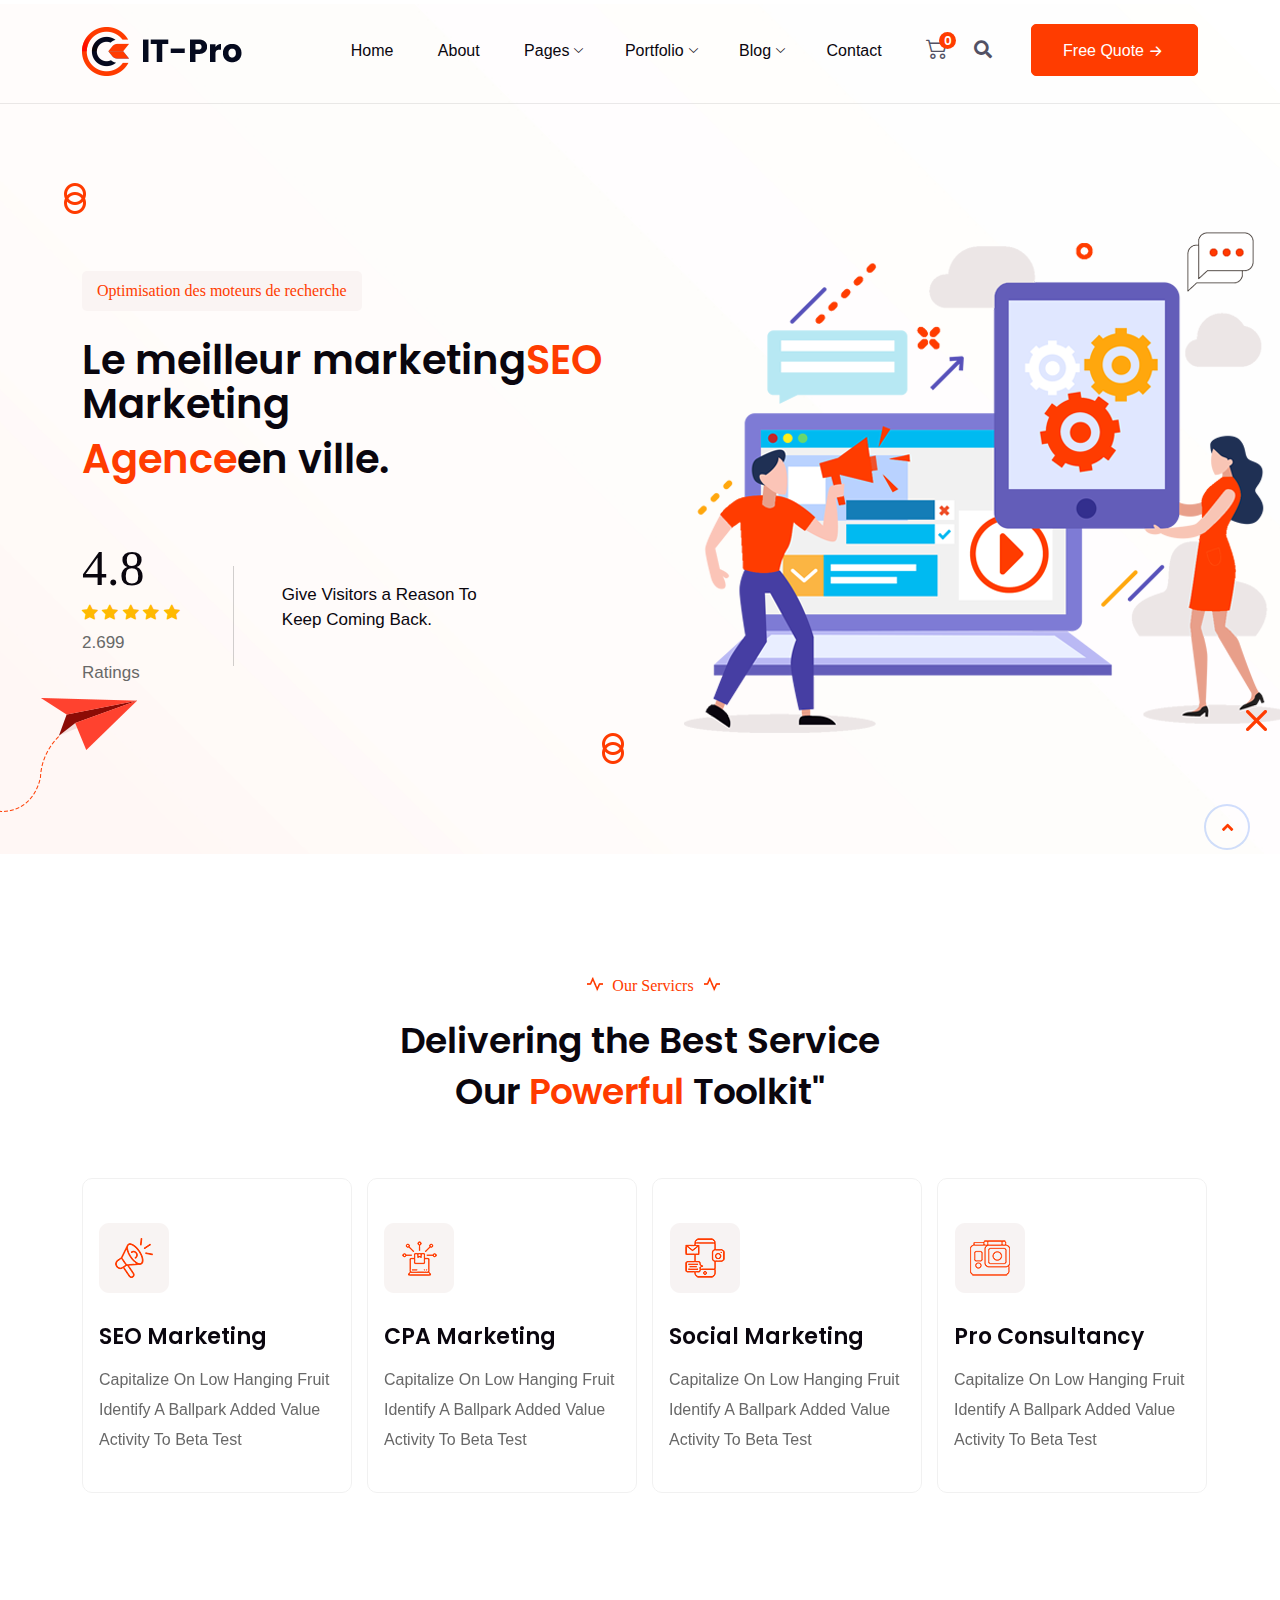
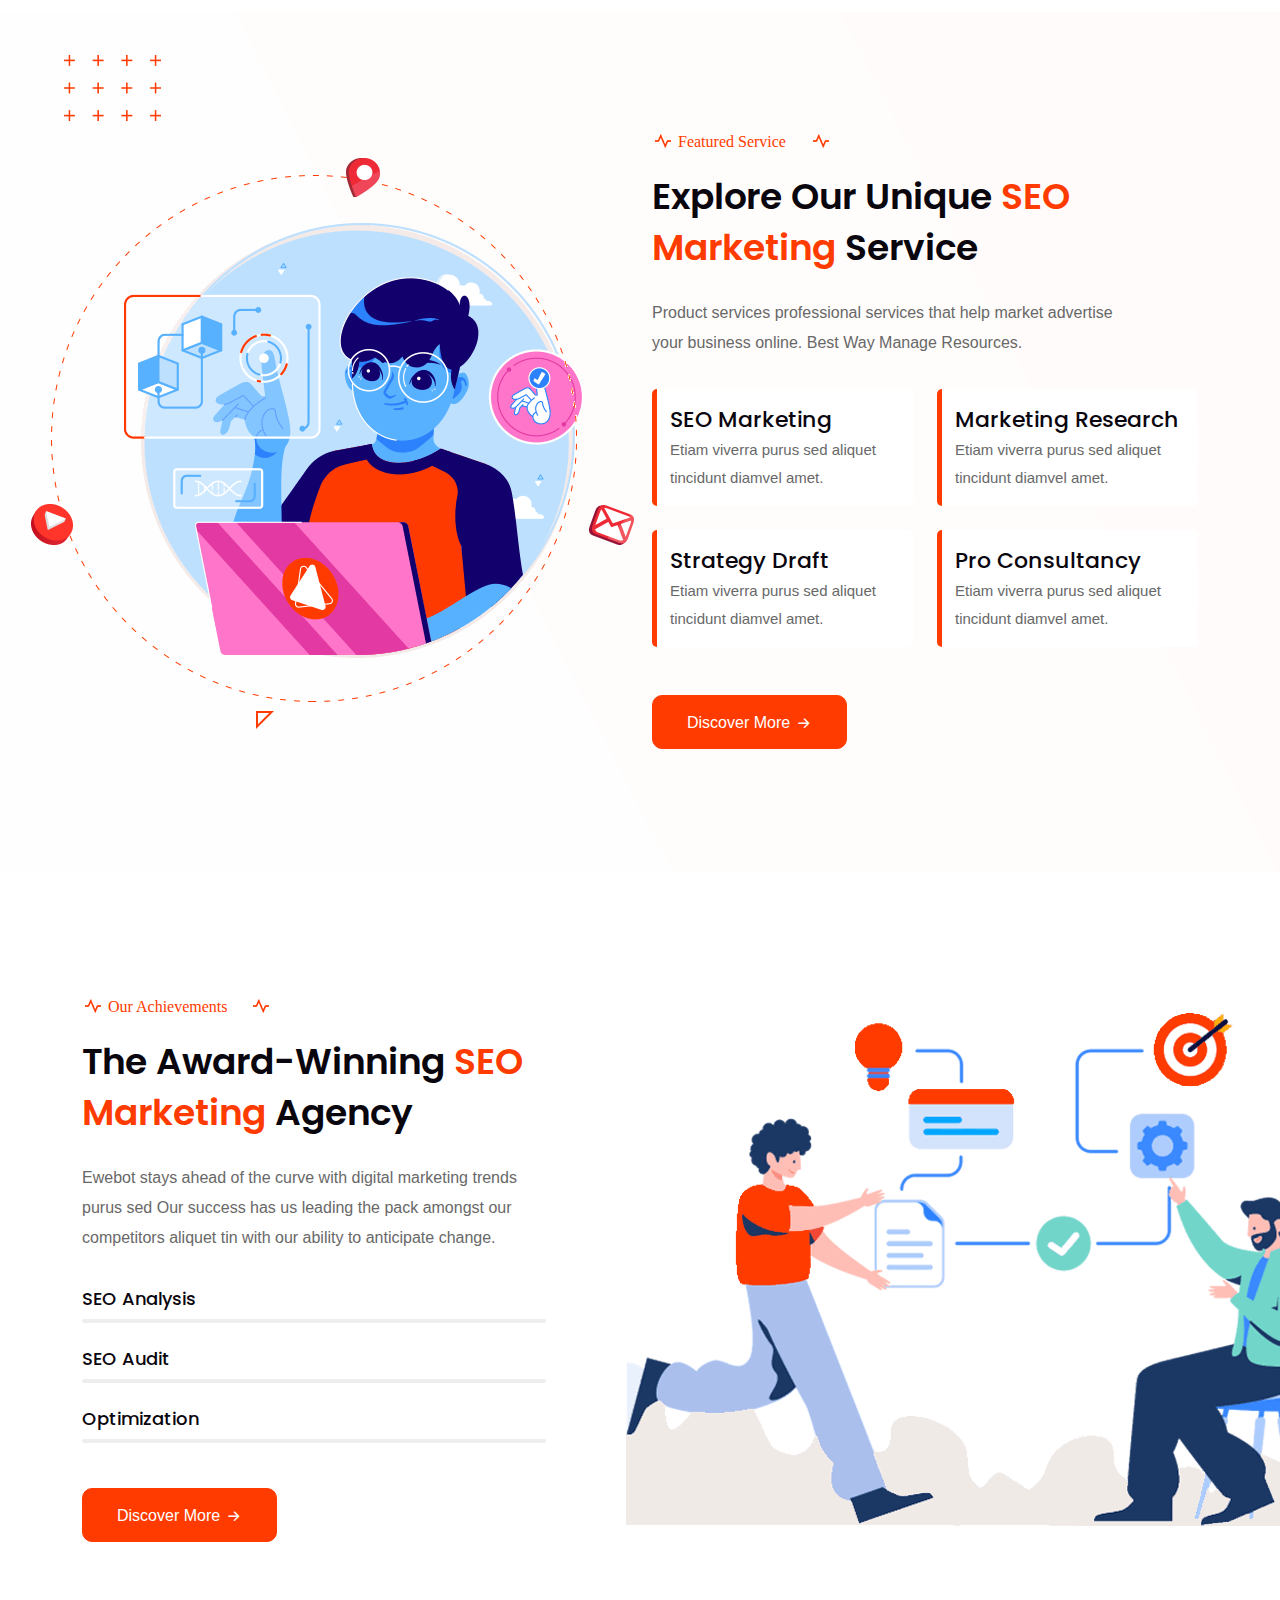
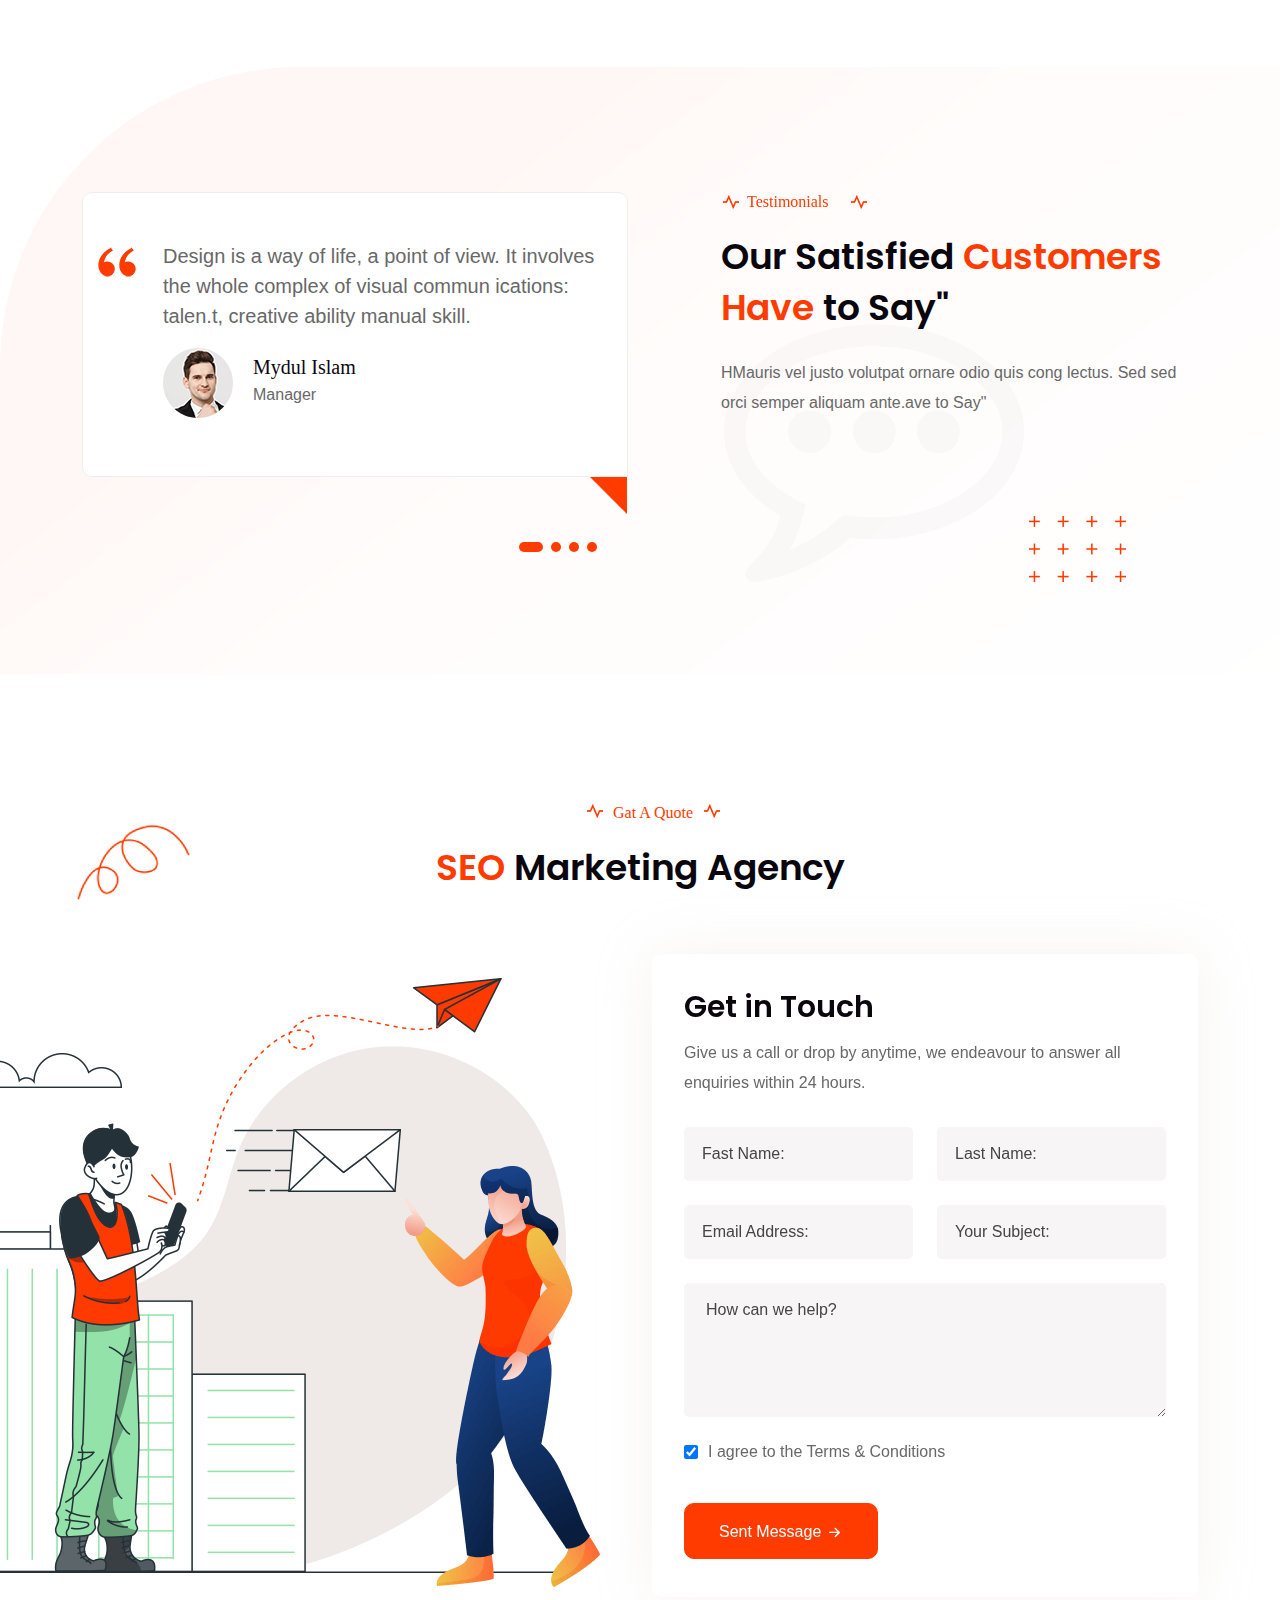
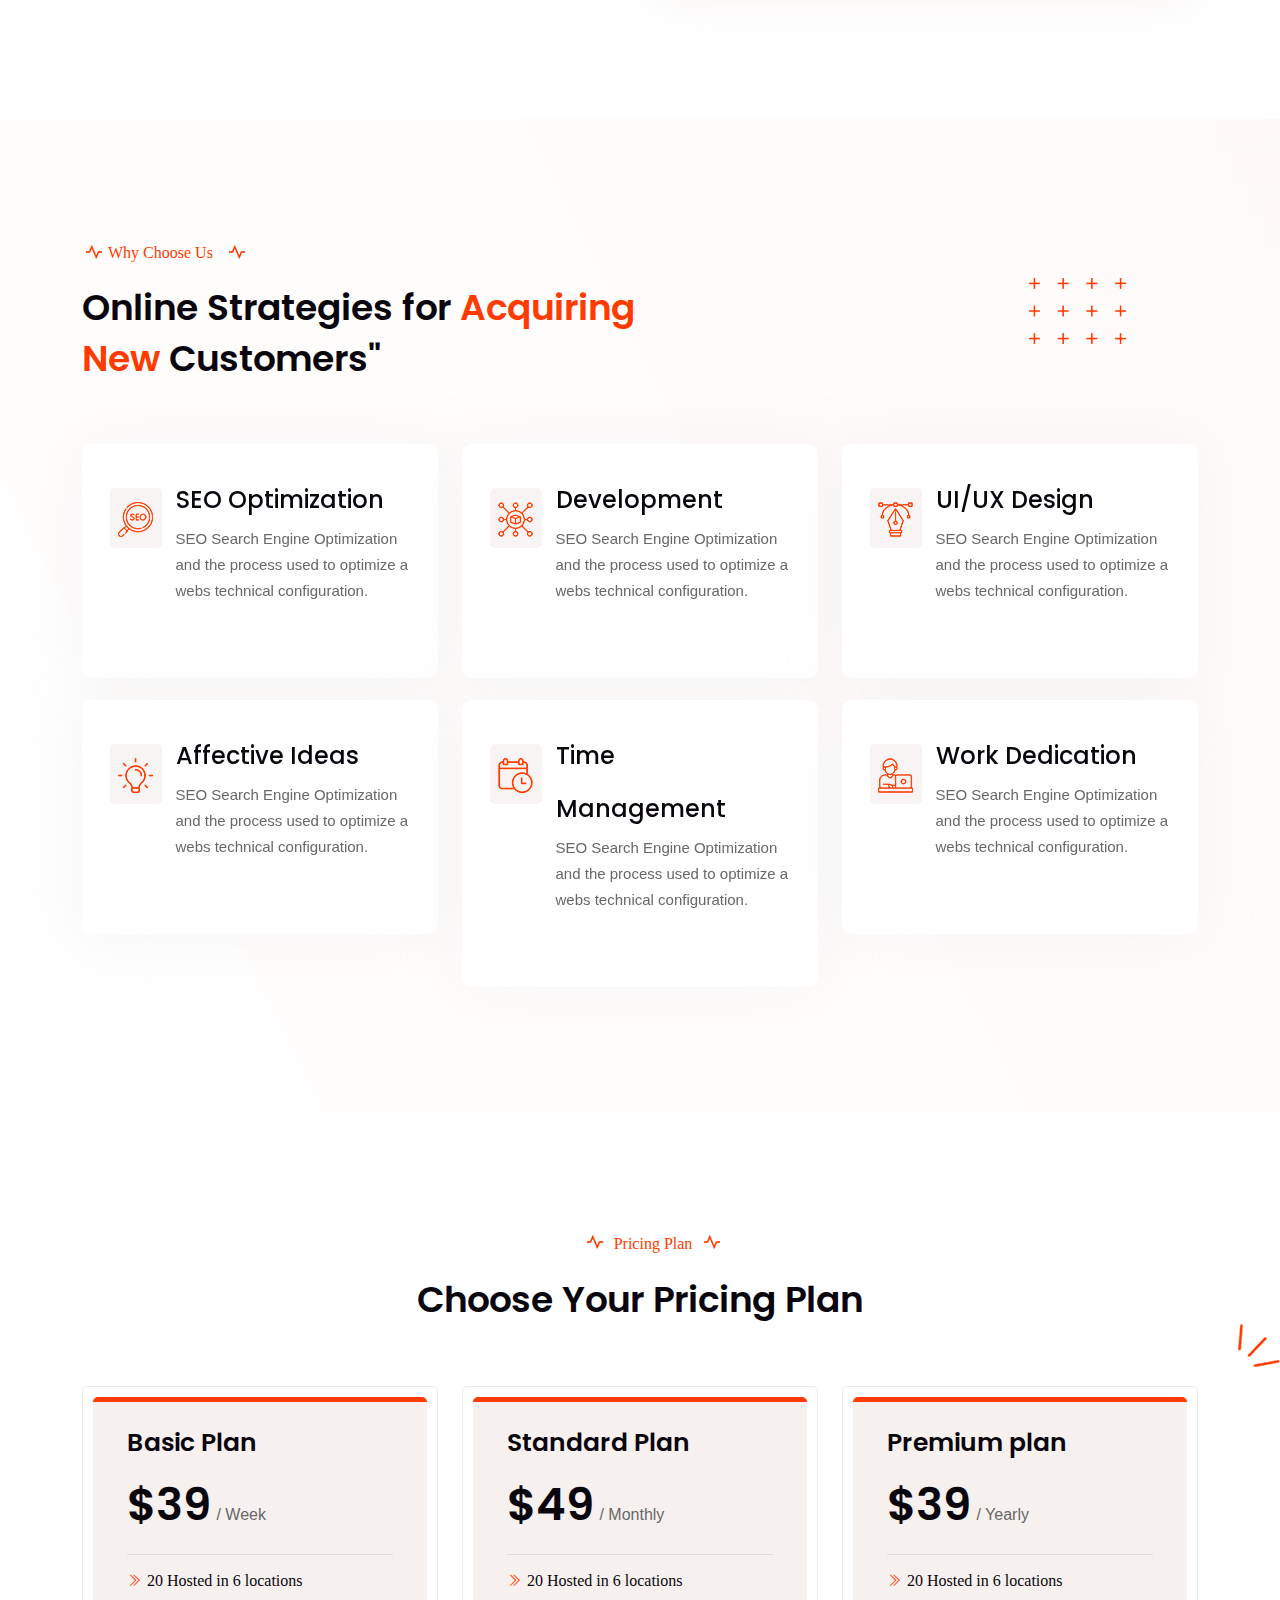
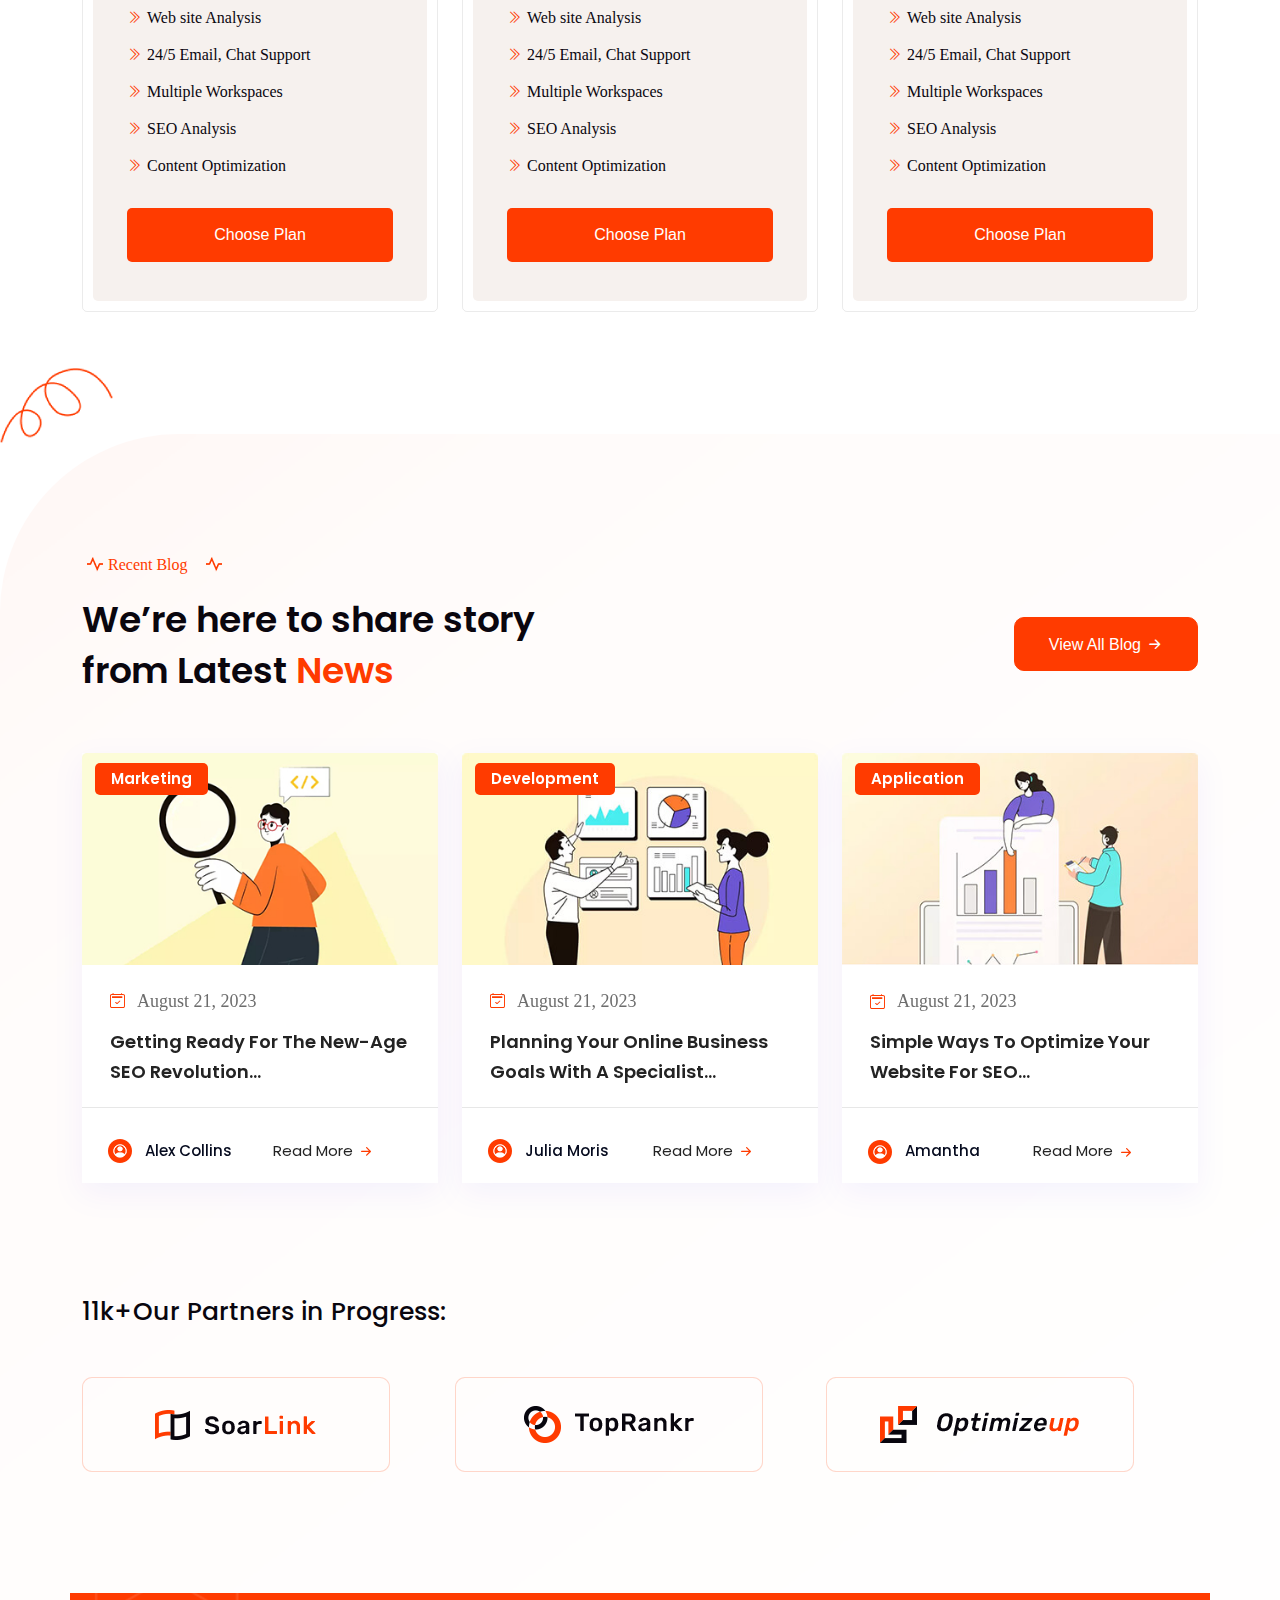
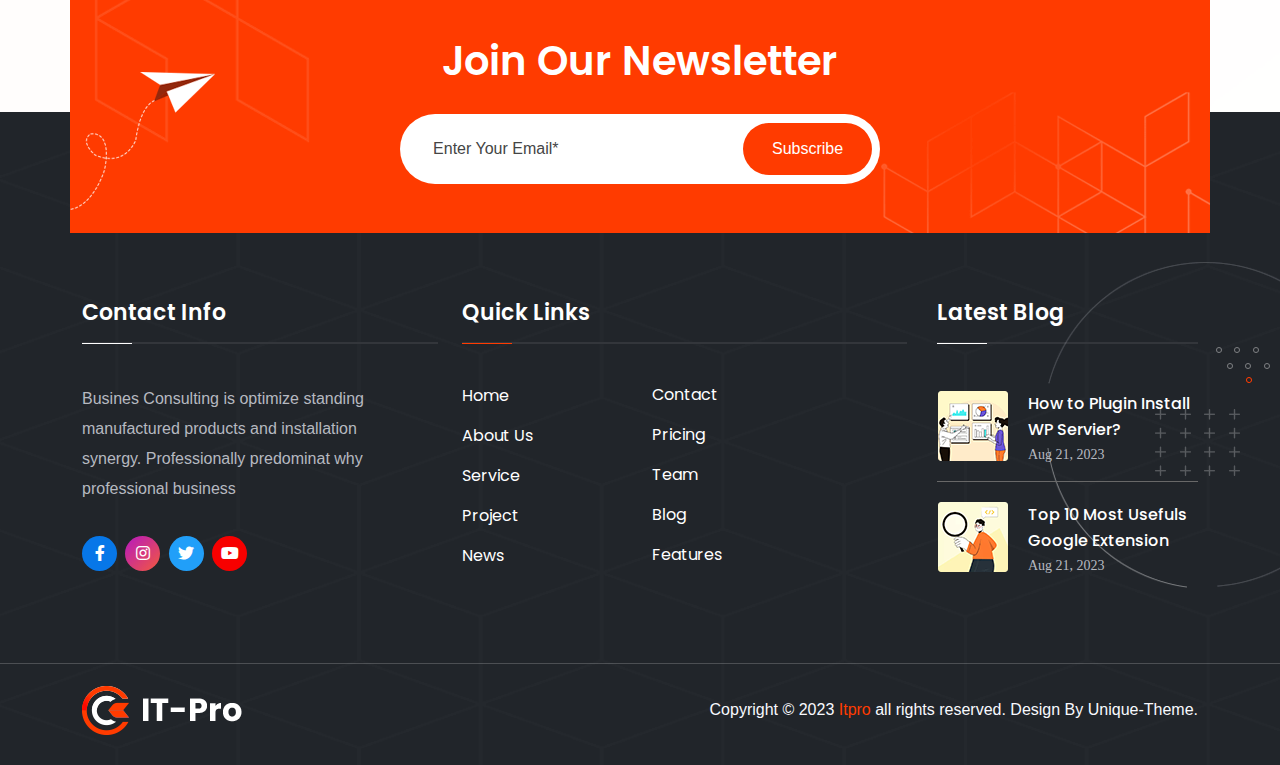
==== commit ebb0e6b4: "test" ====
--- a/index.html
+++ b/index.html
@@ -174,10 +174,10 @@
 			<div class="row upper align-items-center">
 				<div class="col-lg-6 col-md-12">
 					<div class="hero-content">
-						<h4>Search Engine Optaimization </h4>
-						<h1>The Top <span>SEO</span> Marketing</h1>
-						<h1><span>Agency</span> in Town.</h1>
-						<p class="hero-desc">Choose Curabitur Condimentum Accumsan for SEO Excellence Leading The Way Curabitur Condimentum Accumasn SEO Expertise"</p>
+						<h4>Optimisation des moteurs de recherche </h4>
+						<h1>Le meilleur marketing<span>SEO</span> Marketing</h1>
+						<h1><span>Agence</span>en ville.</h1>
+						<p class="hero-desc"></p>
 					</div>
 					<div class="customer-rating">
 						<div class="customer-rating-content">
